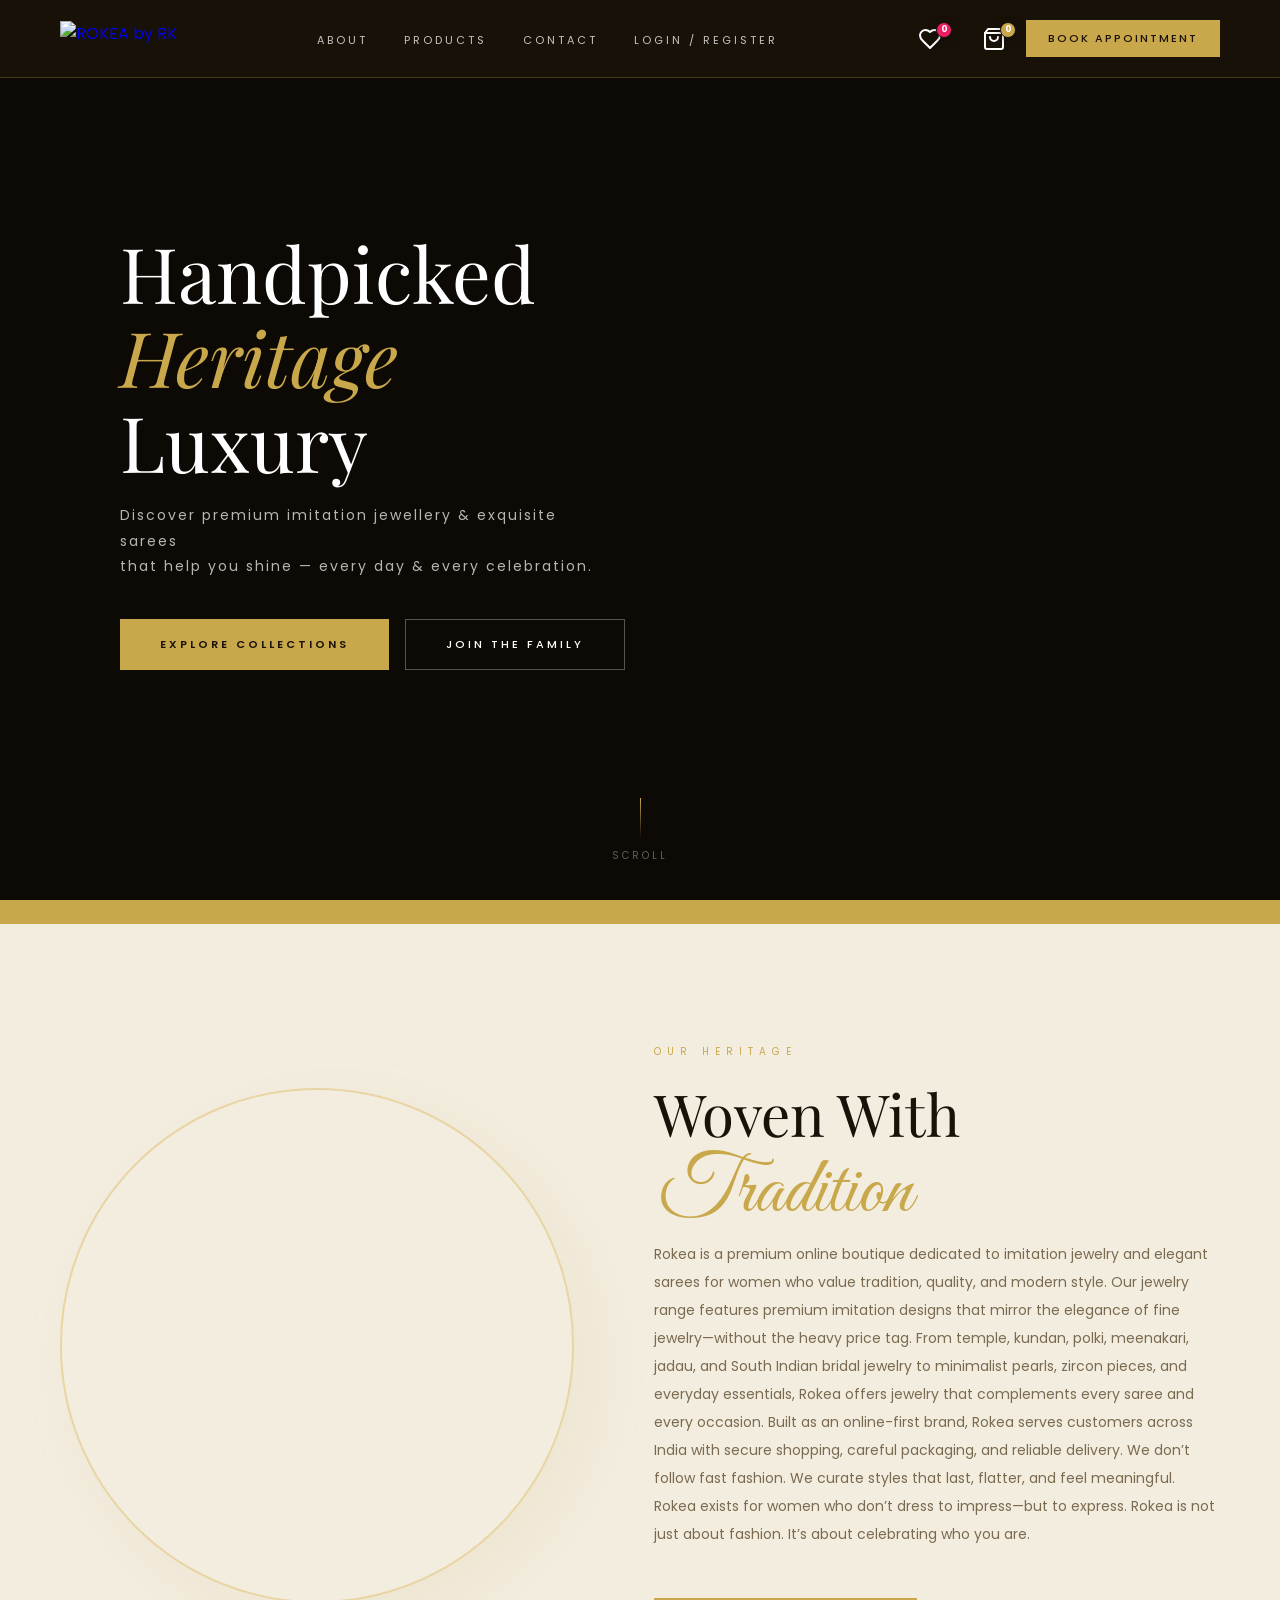
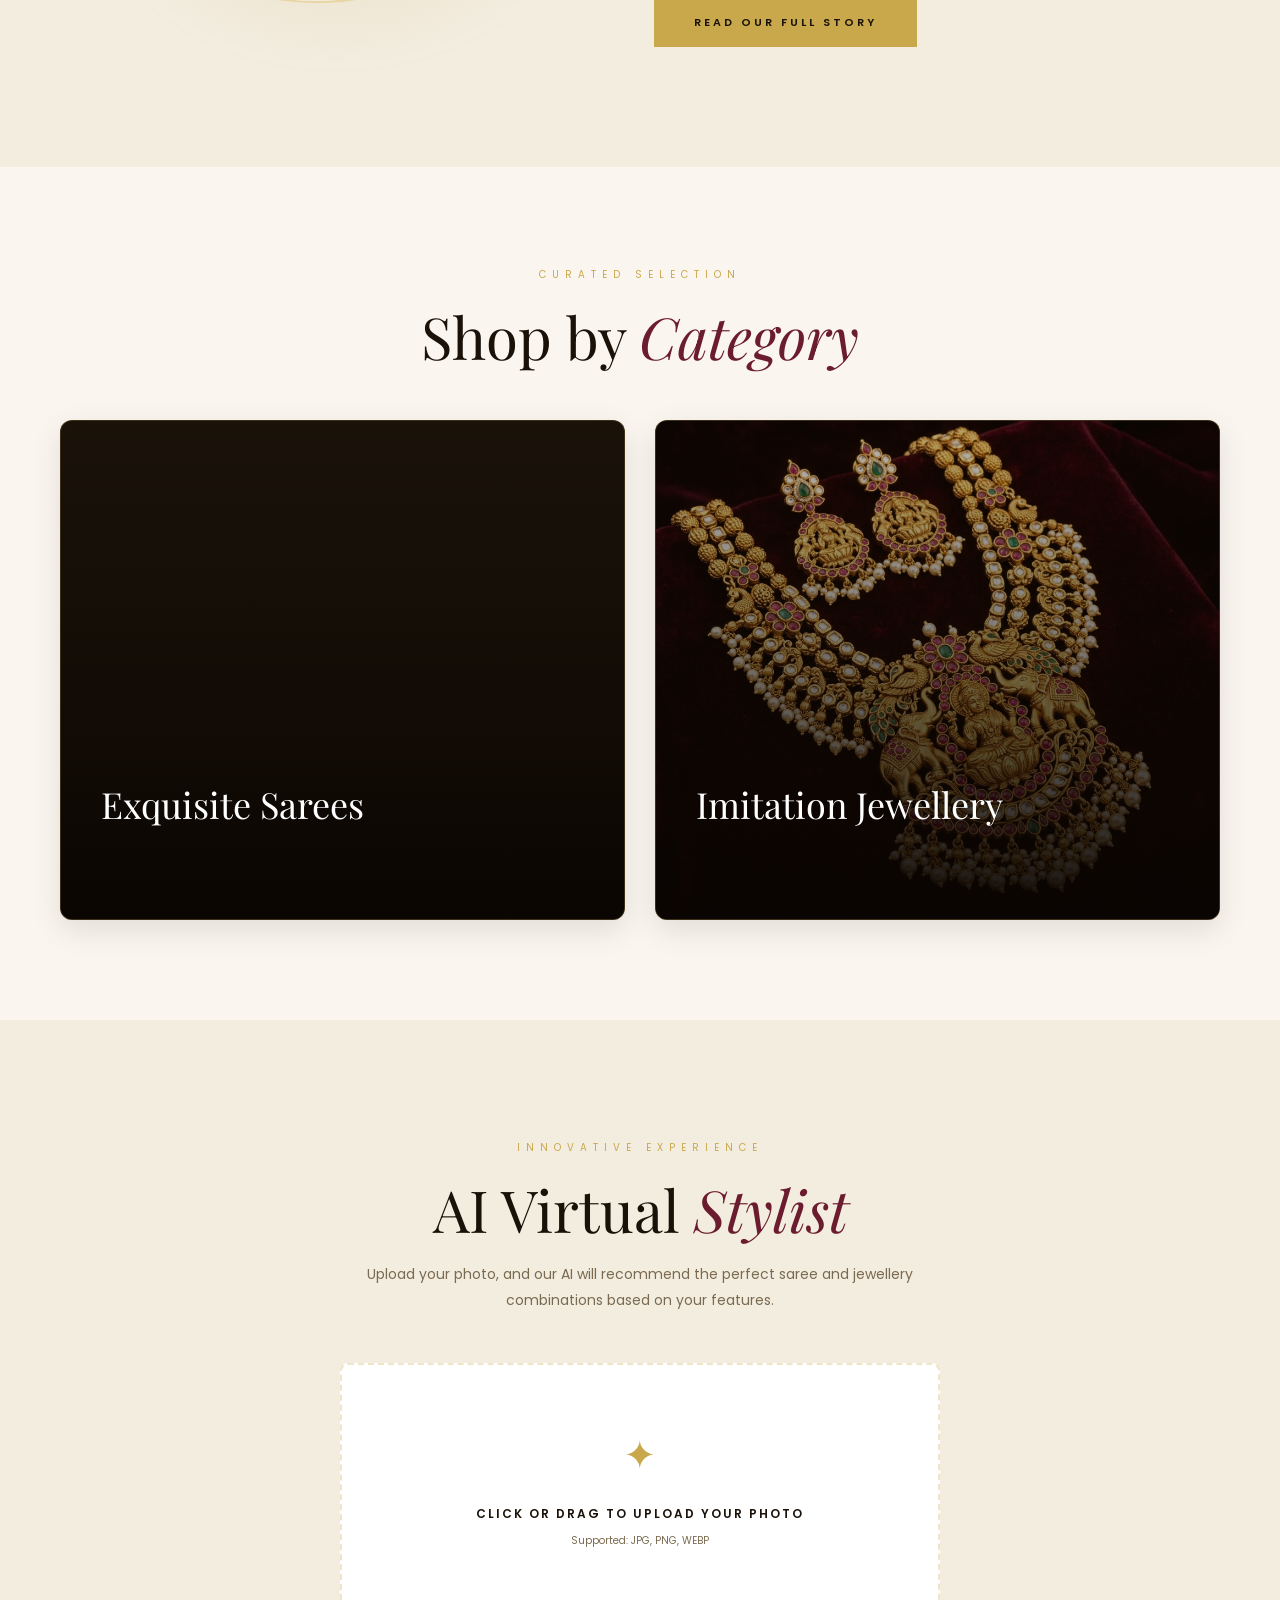
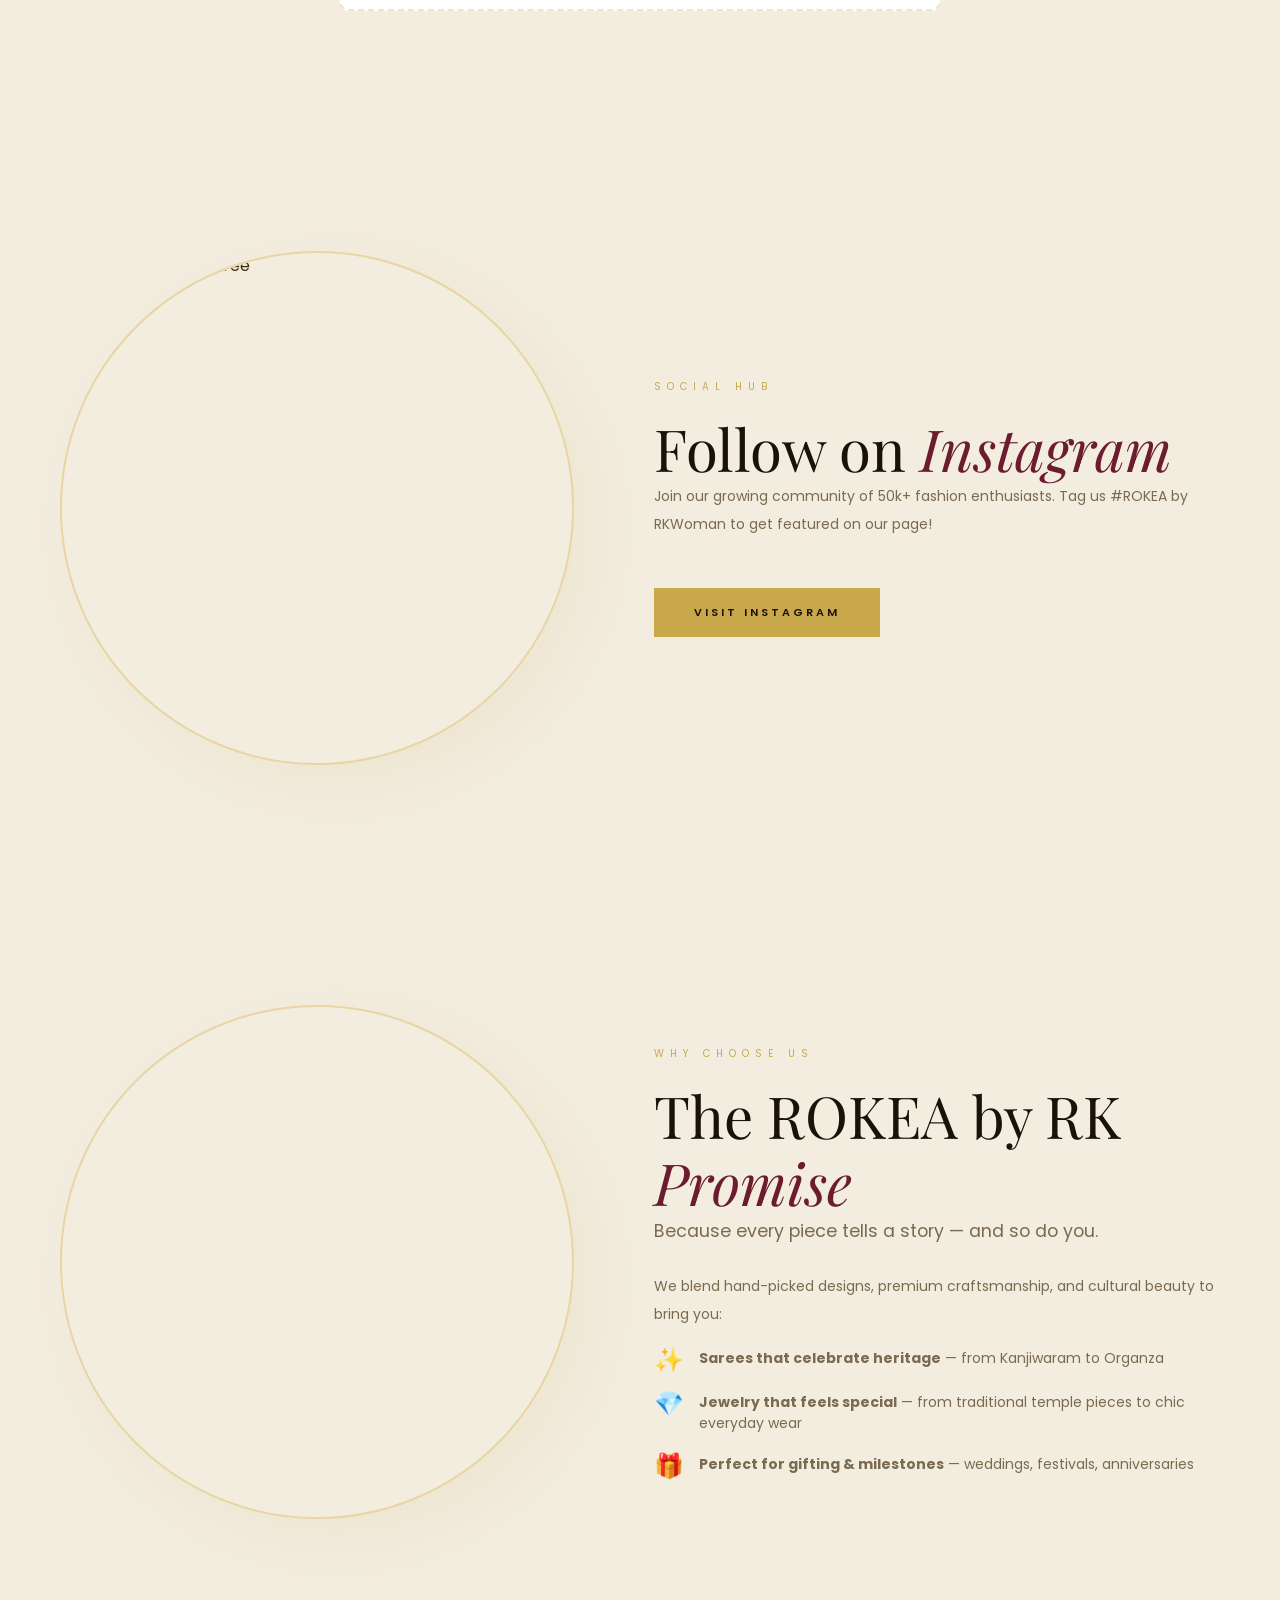
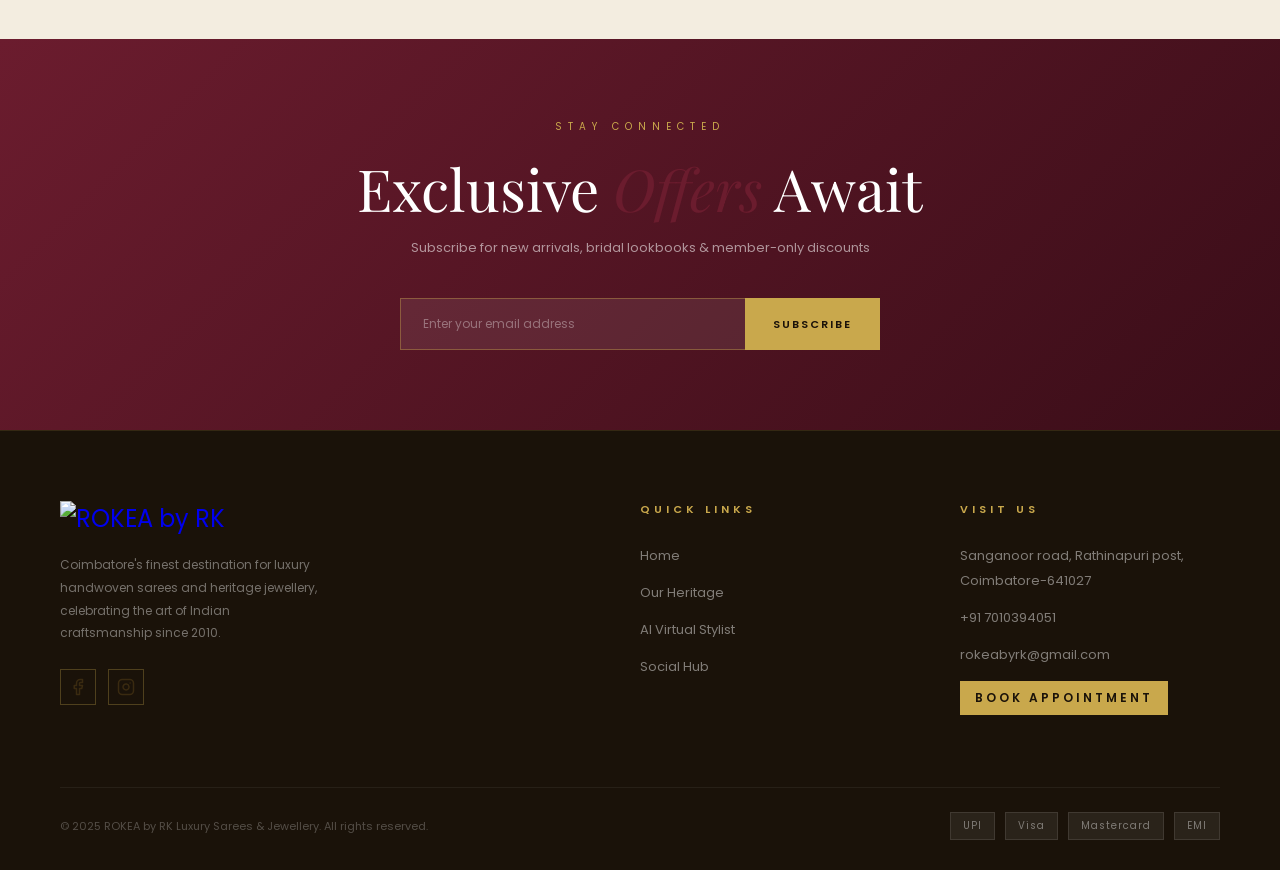
==== index.html @ 677e6755 "Add files via upload" ====
<!DOCTYPE html>
<html lang="en">

<head>
  <meta charset="UTF-8">
  <meta name="viewport" content="width=device-width, initial-scale=1.0">
  <title>ROKEA by RK — Luxury Sarees & Jewellery</title>
  <link
    href="https://fonts.googleapis.com/css2?family=Playfair+Display:ital,wght@0,400;0,500;0,600;0,700;1,400;1,500;1,600&family=Poppins:wght@300;400;500;600;700&family=Great+Vibes&display=swap"
    rel="stylesheet">
  <link rel="stylesheet" href="style.css">
  <link rel="stylesheet" href="mobile.css">
  <!-- Razorpay SDK -->
  <script src="https://checkout.razorpay.com/v1/checkout.js"></script>
  <!-- Firebase SDK -->
  <script src="https://www.gstatic.com/firebasejs/10.13.2/firebase-app-compat.js"></script>
  <script src="https://www.gstatic.com/firebasejs/10.13.2/firebase-firestore-compat.js"></script>
  <script src="https://www.gstatic.com/firebasejs/10.13.2/firebase-analytics-compat.js"></script>
</head>

<body>

  <!-- NAV -->
  <nav>
    <a href="#" class="nav-logo">
      <img
        src="https://static.wixstatic.com/media/9881b8_16e714ef67304ad7812d38944b0b0b16~mv2.png/v1/crop/x_0,y_92,w_5000,h_1065/fill/w_155,h_33,fp_0.50_0.50,q_85,usm_0.66_1.00_0.01,enc_avif,quality_auto/ROKEA%20horizontal%20logo%20(1).png"
        alt="ROKEA by RK" class="logo-img">
    </a>
    <div class="menu-toggle" onclick="toggleMobileMenu()">
      <span></span>
      <span></span>
      <span></span>
    </div>
    <ul class="nav-links">
      <li><a href="#about">About</a></li>
      <li><a href="#products">Products</a></li>
      <li><a href="#contact">Contact</a></li>
      <li id="userLinkCont"><a href="javascript:void(0)" onclick="openAuth()" id="navLogin">Login / Register</a></li>
    </ul>
    <div class="nav-actions" style="display: flex; gap: 20px; align-items: center;">
      <div class="wishlist-trigger" onclick="toggleWishlist()"
        style="position: relative; cursor: pointer; margin-right: 20px;">
        <svg class="nav-icon-svg" viewBox="0 0 24 24" fill="none" stroke="#fff" stroke-width="2" stroke-linecap="round"
          stroke-linejoin="round" style="width: 24px; height: 24px;">
          <path
            d="M19 14c1.49-1.46 3-3.21 3-5.5A5.5 5.5 0 0 0 16.5 3c-1.76 0-3 .5-4.5 2-1.5-1.5-2.74-2-4.5-2A5.5 5.5 0 0 0 2 8.5c0 2.3 1.5 4.05 3 5.5l7 7Z" />
        </svg>
        <span id="wish-count" class="cart-count"
          style="position: absolute; top: -5px; right: -10px; background: #e91e63; color: #fff; font-size: 10px; padding: 2px 6px; border-radius: 50%;">0</span>
      </div>
      <div class="cart-trigger" onclick="toggleCart()" style="position: relative; cursor: pointer;">
        <svg class="nav-icon-svg" viewBox="0 0 24 24" fill="none" stroke="#fff" stroke-width="2" stroke-linecap="round"
          stroke-linejoin="round" style="width: 24px; height: 24px;">
          <path d="M6 2 3 6v14a2 2 0 0 0 2 2h14a2 2 0 0 0 2-2V6l-3-4Z" />
          <path d="M3 6h18" />
          <path d="M16 10a4 4 0 0 1-8 0" />
        </svg>
        <span id="cart-count" class="cart-count"
          style="position: absolute; top: -5px; right: -10px; background: var(--gold); color: #fff; font-size: 10px; padding: 2px 6px; border-radius: 50%;">0</span>
      </div>
      <button class="nav-cta" onclick="openAuth()">Book Appointment</button>
    </div>
  </nav>

  <!-- HERO -->
  <section class="hero" id="home">
    <div class="hero-pattern"></div>
    <div class="hero-container">
      <div class="hero-content">
        <div class="hero-center">
          <h1 class="hero-title">
            Handpicked<br><em>Heritage</em><br>Luxury
          </h1>
          <p class="hero-subtitle">Discover premium imitation jewellery & exquisite sarees <br>that help you shine —
            every day & every celebration.</p>
          <div class="hero-btns">
            <button class="btn-primary" onclick="location.href='#products'">Explore Collections</button>
            <button class="btn-outline" onclick="openAuth()">Join the Family</button>
          </div>
        </div>
      </div>

    </div>
    <div class="hero-scroll">
      <div class="scroll-line"></div>
      <span>SCROLL</span>
    </div>
  </section>

  <!-- MARQUEE -->
  <div class="marquee-bar">
    <div class="marquee-track" id="marquee-track">
      <!-- Populated by JS -->
    </div>
  </div>

  <!-- ABOUT / HERITAGE SECTION -->
  <section class="about-section" id="about">
    <div class="about-container">
      <div class="about-visual">
        <img src="https://res.cloudinary.com/drkgkgiat/image/upload/v1777700737/IMG_1523.JPG_h5jbjg.jpg"
          alt="Our Heritage">
      </div>
      <div class="about-text">
        <span class="section-label">Our Heritage</span>
        <h2 class="section-title">Woven With <em
            style="font-family: 'Great Vibes', cursive; font-size: 1.4em; font-weight: normal; font-style: normal; color: var(--gold); padding: 0 5px;">Tradition</em>
        </h2>
        <p class="about-p">
          Rokea is a premium online boutique dedicated to imitation jewelry and elegant sarees for women who value
          tradition, quality, and modern style.
          Our jewelry range features premium imitation designs that mirror the elegance of fine jewelry—without the
          heavy price tag. From temple, kundan, polki, meenakari, jadau, and South Indian bridal jewelry to minimalist
          pearls, zircon pieces, and everyday essentials, Rokea offers jewelry that complements every saree and every
          occasion.
          Built as an online-first brand, Rokea serves customers across India with secure shopping, careful packaging,
          and reliable delivery. We don’t follow fast fashion. We curate styles that last, flatter, and feel meaningful.
          Rokea exists for women who don’t dress to impress—but to express.
          Rokea is not just about fashion.
          It’s about celebrating who you are.
        </p>

        <button class="btn-primary" style="margin-top: 30px;" onclick="openFullStory()">Read Our Full Story</button>
      </div>
    </div>
  </section>

  <!-- MAIN PRODUCTS SECTION -->
  <section class="products-section" id="products">
    <div class="featured-inner">
      <!-- Category Selection View -->
      <div id="category-selection-wrapper">
        <div class="featured-top" style="flex-direction: column; align-items: center; text-align: center; margin-bottom: 50px;">
          <span class="section-label">Curated Selection</span>
          <h2 class="section-title">Shop by <em>Category</em></h2>
        </div>
        <div id="category-selection" class="category-selection-grid">
        <div class="category-card" onclick="selectCategory('sarees')">
          <div class="category-card-bg"
            style="background-image: url('https://res.cloudinary.com/drkgkgiat/image/upload/v1777447204/rk_saree_banner_copy.jpg_d6mphh.jpg')">
          </div>
          <div class="category-card-content">
            <span class="cat-label">Timeless Heritage</span>
            <h3 class="cat-name">Exquisite Sarees</h3>
            <div class="cat-btn">Discover Collection <span>→</span></div>
          </div>
        </div>
        <div class="category-card" onclick="selectCategory('imitation')">
          <div class="category-card-bg" style="background-image: url('temple_jewellery_set.png')"></div>
          <div class="category-card-content">
            <span class="cat-label">Royal Brilliance</span>
            <h3 class="cat-name">Imitation Jewellery</h3>
            <div class="cat-btn">Discover Collection <span>→</span></div>
          </div>
        </div>
      </div>
      </div>

    </div>
  </section>


  <!-- AI VIRTUAL STYLIST SECTION -->
  <section class="ai-stylist" id="stylist">
    <div class="stylist-container">
      <div class="stylist-header">
        <span class="section-label">Innovative Experience</span>
        <h2 class="section-title">AI Virtual <em>Stylist</em></h2>
        <p class="stylist-sub">Upload your photo, and our AI will recommend the perfect saree and jewellery combinations
          based on your features.</p>
      </div>

      <div class="stylist-interface">
        <div class="upload-zone" id="uploadZone" onclick="document.getElementById('userImageInput').click()">
          <input type="file" id="userImageInput" style="display:none" accept="image/*"
            onchange="handleUserImage(event)">
          <div class="upload-inner">
            <div class="upload-icon">✦</div>
            <p>Click or Drag to Upload Your Photo</p>
            <span>Supported: JPG, PNG, WEBP</span>
          </div>
        </div>

        <div id="userPreviewCont"
          style="display:none; margin-bottom: 30px; position: relative; width: fit-content; margin-left: auto; margin-right: auto;">
          <img id="userPhotoPreview"
            style="width:120px; height:120px; border-radius:50%; object-fit:cover; border:3px solid var(--gold); box-shadow: 0 10px 30px rgba(201,168,76,0.3);">
          <div class="preview-close" onclick="resetStylist()"
            style="position: absolute; top: 0; right: 0; background: #e91e63; color: #fff; width: 24px; height: 24px; border-radius: 50%; display: flex; align-items: center; justify-content: center; cursor: pointer; font-size: 14px; box-shadow: 0 4px 10px rgba(233,30,99,0.3); border: 2px solid #fff;">
            &times;</div>
        </div>

        <div class="ai-analysis" id="aiAnalysis" style="display:none">
          <div class="ai-loader"></div>
          <p>Analyzing your features and matching with our heritage collection...</p>
        </div>

        <div class="ai-results" id="aiResults" style="display:none">
          <h3 class="results-title">AI Recommendations: Handpicked for You</h3>
          <div class="results-grid" id="stylistRecommendations">
            <!-- Populated by JS -->
          </div>
          <button class="btn-outline" style="margin-top: 30px;" onclick="resetStylist()">Try Different Look</button>
        </div>
      </div>
    </div>
  </section>

  <!-- FOLLOW ON INSTAGRAM SECTION -->
  <section class="about-section ig-hub" id="instagram-hub">
    <div class="about-container">
      <div class="about-visual">
        <img
          src="https://res.cloudinary.com/drkgkgiat/image/upload/v1778217468/ChatGPT_Image_May_8_2026_10_46_30_AM_l8fdpe.png"
          alt="ROKEA by RK IG Saree">
        <div class="about-badge ig-badge">
          <svg style="width: 24px; height: 24px; fill: white;" viewBox="0 0 24 24">
            <path
              d="M12 2.163c3.204 0 3.584.012 4.85.07 3.252.148 4.771 1.691 4.919 4.919.058 1.265.069 1.645.069 4.849 0 3.205-.012 3.584-.069 4.849-.149 3.225-1.664 4.771-4.919 4.919-1.266.058-1.644.07-4.85.07-3.204 0-3.584-.012-4.849-.07-3.26-.149-4.771-1.699-4.919-4.92-.058-1.265-.07-1.644-.07-4.849 0-3.204.013-3.583.07-4.849.149-3.227 1.664-4.771 4.919-4.919 1.266-.057 1.645-.069 4.849-.069zm0-2.163c-3.259 0-3.667.014-4.947.072-4.358.2-6.78 2.618-6.98 6.98-.059 1.281-.073 1.689-.073 4.948 0 3.259.014 3.668.072 4.948.2 4.358 2.618 6.78 6.98 6.98 1.281.058 1.689.072 4.948.072 3.259 0 3.668-.014 4.948-.072 4.354-.2 6.782-2.618 6.979-6.98.059-1.28.073-1.689.073-4.948 0-3.259-.014-3.667-.072-4.947-.196-4.354-2.617-6.78-6.979-6.98-1.281-.059-1.69-.073-4.949-.073zm0 5.838c-3.403 0-6.162 2.759-6.162 6.162s2.759 6.163 6.162 6.163 6.162-2.759 6.162-6.163c0-3.403-2.759-6.162-6.162-6.162zm0 10.162c-2.209 0-4-1.79-4-4 0-2.209 1.791-4 4-4s4 1.791 4 4c0 2.21-1.791 4-4 4zm6.406-11.845c-.796 0-1.441.645-1.441 1.44s.645 1.44 1.441 1.44c.795 0 1.439-.645 1.439-1.44s-.644-1.44-1.439-1.44z" />
          </svg>
        </div>
      </div>
      <div class="about-text">
        <span class="section-label">Social Hub</span>
        <h2 class="section-title">Follow on <em>Instagram</em></h2>
        <p class="about-p">
          Join our growing community of 50k+ fashion enthusiasts. Tag us #ROKEA by RKWoman to get featured on our page!
        </p>
        <button class="btn-primary" style="margin-top: 30px;"
          onclick="window.open('https://www.instagram.com/rokeabyrk/', '_blank')">Visit Instagram</button>
      </div>
    </div>
  </section>


  <!-- WHY CHOOSE US -->
  <section class="about-section" id="why-choose-us" style="background-color: var(--ivory);">
    <div class="about-container">
      <div class="about-visual">
        <img
          src="https://res.cloudinary.com/drkgkgiat/image/upload/v1778222428/ChatGPT_Image_May_8_2026_12_10_10_PM_f6kt2t.png"
          alt="Why Choose Us" style="border-radius: 8px;">
      </div>
      <div class="about-text">
        <span class="section-label">Why Choose Us</span>
        <h2 class="section-title">The ROKEA by RK <em>Promise</em></h2>
        <p class="about-p" style="font-size: 1.1rem; line-height: 1.8; margin-bottom: 25px;">
          Because every piece tells a story — and so do you.
        </p>
        <p class="about-p" style="margin-bottom: 20px;">
          We blend hand-picked designs, premium craftsmanship, and cultural beauty to bring you:
        </p>

        <div style="display: flex; flex-direction: column; gap: 20px; margin-top: 10px;">
          <div style="display: flex; gap: 15px; align-items: flex-start;">
            <div style="font-size: 24px; line-height: 1;">✨</div>
            <p class="about-p" style="margin: 0; line-height: 1.5;"><strong>Sarees that celebrate heritage</strong> —
              from Kanjiwaram to Organza</p>
          </div>
          <div style="display: flex; gap: 15px; align-items: flex-start;">
            <div style="font-size: 24px; line-height: 1;">💎</div>
            <p class="about-p" style="margin: 0; line-height: 1.5;"><strong>Jewelry that feels special</strong> — from
              traditional temple pieces to chic everyday wear</p>
          </div>
          <div style="display: flex; gap: 15px; align-items: flex-start;">
            <div style="font-size: 24px; line-height: 1;">🎁</div>
            <p class="about-p" style="margin: 0; line-height: 1.5;"><strong>Perfect for gifting & milestones</strong> —
              weddings, festivals, anniversaries</p>
          </div>
        </div>
      </div>
    </div>
  </section>

  <!-- NEWSLETTER -->
  <section class="newsletter">
    <span class="section-label">Stay Connected</span>
    <h2 class="section-title" style="color:#fff">Exclusive <em>Offers</em> Await</h2>
    <p class="newsletter-sub">Subscribe for new arrivals, bridal lookbooks & member-only discounts</p>
    <div class="nl-form">
      <input class="nl-input" type="email" placeholder="Enter your email address">
      <button class="nl-btn">Subscribe</button>
    </div>
  </section>

  <!-- FOOTER -->
  <footer id="contact">
    <div class="footer-grid">
      <div class="footer-brand">
        <a href="#" class="nav-logo">
          <img
            src="https://static.wixstatic.com/media/9881b8_16e714ef67304ad7812d38944b0b0b16~mv2.png/v1/crop/x_0,y_92,w_5000,h_1065/fill/w_155,h_33,fp_0.50_0.50,q_85,usm_0.66_1.00_0.01,enc_avif,quality_auto/ROKEA%20horizontal%20logo%20(1).png"
            alt="ROKEA by RK" class="logo-img">
        </a>
        <p class="footer-tagline">Coimbatore's finest destination for luxury handwoven sarees and heritage jewellery,
          celebrating the art of Indian craftsmanship since 2010.</p>
        <div class="footer-social">
          <div class="social-btn" title="Facebook"
            onclick="window.open('https://www.facebook.com/rokeabyrk/', '_blank')">
            <svg viewBox="0 0 24 24" fill="none" stroke="currentColor" stroke-width="2" stroke-linecap="round"
              stroke-linejoin="round" style="width: 18px; height: 18px;">
              <path d="M18 2h-3a5 5 0 0 0-5 5v3H7v4h3v8h4v-8h3l1-4h-4V7a1 1 0 0 1 1-1h3z" />
            </svg>
          </div>
          <div class="social-btn" title="Instagram"
            onclick="window.open('https://www.instagram.com/rokeabyrk/', '_blank')">
            <svg viewBox="0 0 24 24" fill="none" stroke="currentColor" stroke-width="2" stroke-linecap="round"
              stroke-linejoin="round" style="width: 18px; height: 18px;">
              <rect width="20" height="20" x="2" y="2" rx="5" ry="5" />
              <path d="M16 11.37A4 4 0 1 1 12.63 8 4 4 0 0 1 16 11.37z" />
              <line x1="17.5" x2="17.51" y1="6.5" y2="6.5" />
            </svg>
          </div>
        </div>
      </div>

      <div>
        <div class="footer-col-title">Quick Links</div>
        <ul class="footer-links">
          <li><a href="#home">Home</a></li>
          <li><a href="#about">Our Heritage</a></li>
          <li><a href="#stylist">AI Virtual Stylist</a></li>
          <li><a href="#instagram-hub">Social Hub</a></li>
        </ul>
      </div>
      <div>
        <div class="footer-col-title">Visit Us</div>
        <ul class="footer-links">
          <li><a href="https://maps.google.com/?q=Sanganoor+road,+Rathinapuri+post,+Coimbatore-641027"
              target="_blank">Sanganoor road, Rathinapuri post, Coimbatore-641027</a></li>
          <li><a href="tel:+917010394051">+91 7010394051</a></li>
          <li><a href="mailto:rokeabyrk@gmail.com">rokeabyrk@gmail.com</a></li>
          <li style="margin-top: 15px;"><button class="btn-primary" style="padding: 8px 15px; font-size: 12px;"
              onclick="openAuth()">Book Appointment</button></li>
        </ul>
      </div>
    </div>
    <div class="footer-bottom">
      <span class="footer-copy">© 2025 ROKEA by RK Luxury Sarees & Jewellery. All rights reserved.</span>
      <div class="footer-pay">
        <span class="pay-badge">UPI</span>
        <span class="pay-badge">Visa</span>
        <span class="pay-badge">Mastercard</span>
        <span class="pay-badge">EMI</span>
      </div>
    </div>
  </footer>

  <!-- AUTH MODAL (LOGIN/REGISTER) -->
  <div class="modal" id="authModal">
    <div class="modal-content" style="max-width: 400px;">
      <span class="modal-close" onclick="closeAuth()">&times;</span>

      <!-- Login Form -->
      <div id="loginView">
        <span class="section-label">Welcome Back</span>
        <h3 style="margin-bottom: 20px; font-family: 'Playfair Display', serif; font-size: 28px;">Sign In</h3>
        <div class="form-group"><label>Email</label><input type="email" id="loginEmail" placeholder="your@email.com">
        </div>
        <div class="form-group"><label>Password</label><input type="password" id="loginPass" placeholder="******"></div>
        <button class="btn-primary" style="width:100%" onclick="handleAuth()">Login</button>
        <p style="margin-top:20px; font-size:12px; color:var(--muted)">Don't have an account? <a
            href="javascript:void(0)" onclick="toggleAuth(false)" style="color:var(--gold)">Register</a></p>
        <p style="margin-top:10px; font-size:10px; color:var(--muted); text-align:center;">Admin? Use your secret
          password above.</p>
      </div>

      <!-- Register Form -->
      <div id="registerView" style="display:none">
        <span class="section-label">Join ROKEA by RK</span>
        <h3 style="margin-bottom: 20px; font-family: 'Playfair Display', serif; font-size: 28px;">New Account</h3>
        <div class="form-group"><label>Full Name</label><input type="text" id="regName" placeholder="John Doe"></div>
        <div class="form-group"><label>Email</label><input type="email" id="regEmail" placeholder="your@email.com">
        </div>
        <div class="form-group"><label>Phone</label><input type="tel" id="regPhone" placeholder="9876543210"></div>
        <div class="form-group"><label>Password</label><input type="password" id="regPass" placeholder="******"></div>
        <button class="btn-primary" style="width:100%" onclick="handleRegister()">Sign Up</button>
        <p style="margin-top:20px; font-size:12px; color:var(--muted)">Already have an account? <a
            href="javascript:void(0)" onclick="toggleAuth(true)" style="color:var(--gold)">Login</a></p>
      </div>
    </div>
  </div>

  <!-- WISHLIST MODAL -->
  <div id="wishlistModal" class="modal">
    <div class="modal-content side-drawer" style="background: var(--ivory);">
      <span class="modal-close" onclick="toggleWishlist()">&times;</span>
      <h2 class="section-title">Your <em>Wishlist</em></h2>
      <div id="wishlist-items" class="cart-items-list" style="margin-top: 30px;">
        <!-- Dynamically filled -->
      </div>
      <div class="cart-footer" style="margin-top: 30px; border-top: 1px solid rgba(0,0,0,0.1); padding-top: 20px;">
        <button class="btn-primary w-full" style="width: 100%;" onclick="moveAllToCart()">Move All to Cart</button>
      </div>
    </div>
  </div>

  <!-- SHOPPING CART MODAL -->
  <div id="cartModal" class="modal">
    <div class="modal-content side-drawer">
      <span class="modal-close" onclick="toggleCart()">&times;</span>
      <h2 class="section-title">Your <em>Cart</em></h2>
      <div id="cart-items" class="cart-items-list" style="margin-top: 30px;">
        <!-- Dynamically filled -->
      </div>
      <div class="cart-footer" style="margin-top: 30px; border-top: 1px solid rgba(0,0,0,0.1); padding-top: 20px;">
        <div style="display: flex; justify-content: space-between; margin-bottom: 20px;">
          <span style="font-weight: 600;">Total Amount:</span>
          <span id="cart-total" style="color: var(--gold); font-weight: 700; font-size: 1.2rem;">₹0</span>
        </div>
        <button class="btn-primary w-full" style="width: 100%;" onclick="openCheckout()">Proceed to Checkout</button>
      </div>
    </div>
  </div>

  <!-- CHECKOUT MODAL -->
  <div id="checkoutModal" class="modal">
    <div class="modal-content">
      <span class="modal-close" onclick="closeCheckout()">&times;</span>
      <h2 class="section-title">Delivery <em>Details</em></h2>
      <form id="checkoutForm" onsubmit="handleOrder(event)" style="margin-top: 30px;">
        <div class="form-group">
          <label>Full Name</label>
          <input type="text" id="orderName" required placeholder="Ex: Ananya Sharma">
        </div>
        <div class="form-group">
          <label>PhoneNumber</label>
          <input type="tel" id="orderPhone" required placeholder="Ex: 9876543210">
        </div>
        <div class="form-group">
          <label>Full Address</label>
          <textarea id="orderAddress" required
            style="width: 100%; padding: 12px; border: 1px solid rgba(201,168,76,0.3); height: 100px; font-family: inherit; outline: none;"></textarea>
        </div>
        <button type="submit" class="btn-primary" style="width: 100%;">Confirm & Pay with Razorpay</button>
      </form>
    </div>
  </div>

  <!-- FULL SCREEN ADMIN DASHBOARD -->
  <div class="modal" id="adminModal" style="background:var(--cream)">
    <div class="admin-dashboard-layout">
      <!-- Sidebar -->
      <div class="admin-sidebar">
        <div class="admin-sidebar-top">
          <div class="nav-logo">
            <img
              src="https://static.wixstatic.com/media/9881b8_16e714ef67304ad7812d38944b0b0b16~mv2.png/v1/fill/w_44,h_44,al_c,q_85,usm_0.66_1.00_0.01,enc_avif,quality_auto/RK-LOGO-final.png"
              alt="Logo" style="height: 35px; width: auto;">
            <span class="admin-label"
              style="font-family: 'Playfair Display', serif; font-size: 18px; color: #fff;">ROKEA ADMIN</span>
          </div>
          <!-- Hamburger Toggle for Admin -->
          <div class="admin-menu-toggle" onclick="toggleAdminMenu()">
            <span></span>
            <span></span>
            <span></span>
          </div>
        </div>

        <div class="admin-nav-links">
          <div class="admin-nav-item active" id="tabProducts" onclick="switchAdminTab('products')">Products</div>
          <div class="admin-nav-item" id="tabCustomers" onclick="switchAdminTab('customers')">Customers</div>
          <div class="admin-nav-item" id="tabLeads" onclick="switchAdminTab('leads')">Consultation Leads</div>
          <div class="admin-nav-item" id="tabOrders" onclick="switchAdminTab('orders')">Orders & Payments</div>
          <div class="admin-nav-item logout-btn" onclick="logoutUser()" style="color: #ff4d4d;">Logout</div>
          <div class="admin-nav-item"
            onclick="document.getElementById('adminModal').style.display='none'; document.body.classList.remove('modal-open')"
            style="margin-top: 10px; border-top: 1px solid rgba(255,255,255,0.1); background: rgba(255,255,255,0.05);">
            Exit Dashboard</div>
        </div>
      </div>

      <!-- Main Content -->
      <div class="admin-main">
        <div style="display:flex; justify-content: space-between; align-items:center; margin-bottom: 40px;">
          <h1 id="adminTabTitle" style="font-family: 'Playfair Display', serif; font-weight: 300; font-size: 32px;">
            Product Management</h1>
          <button class="btn-primary" id="addBtnTop"
            onclick="document.getElementById('productForm').scrollIntoView()">Add New Product</button>
        </div>

        <!-- Products View -->
        <div id="viewProducts">
          <form id="productForm"
            style="display:grid; grid-template-columns: repeat(2, 1fr); gap: 20px; background:var(--ivory); padding: 30px; border-radius: 8px;">
            <input type="hidden" id="editIndex" value="-1">
            <div class="form-group"><label>Product Name</label><input type="text" id="prodName" required></div>
            <div class="form-group"><label>Category</label>
              <select id="prodCategory" required>
                <option value="sarees">Sarees</option>
                <option value="imitation">Imitation Jewellery</option>
              </select>
            </div>
            <div class="form-group"><label>Price (₹)</label><input type="number" id="prodPrice" required></div>
            <div class="form-group"><label>Main Image URL</label><input type="text" id="prodImg" required></div>
            <div class="form-group"><label>Hover Image URL</label><input type="text" id="prodImgHover" required></div>
            <div class="form-group" style="grid-column: span 2;">
              <label>Additional Image URLs (Comma Separated)</label>
              <input type="text" id="prodExtraImgs" placeholder="https://link1.png, https://link2.png">
            </div>
            <div class="form-group"><label>Stock</label>
              <select id="prodStock" required>
                <option value="In Stock">In Stock</option>
                <option value="Out of Stock">Out of Stock</option>
              </select>
            </div>
            <div class="form-group" style="grid-column: span 2;"><label>Description</label>
              <textarea id="prodDesc"
                style="width: 100%; padding: 12px; border: 1px solid rgba(201,168,76,0.3); height: 100px; font-family: inherit; outline: none;"
                placeholder="Enter product story and details..."></textarea>
            </div>
            <div class="form-group" style="grid-column: span 2;"><label>Product Care Instructions</label>
              <textarea id="prodCare"
                style="width: 100%; padding: 12px; border: 1px solid rgba(201,168,76,0.3); height: 100px; font-family: inherit; outline: none;"
                placeholder="How to care for this product? (e.g. Dry clean only, avoid water...)"></textarea>
            </div>
            <button type="submit" class="btn-primary" id="submitBtn" style="grid-column: span 2;">Save Product</button>
          </form>
          <div class="admin-list" id="adminProductList"></div>
        </div>

        <!-- Customers View -->
        <div id="viewCustomers" style="display:none">
          <div class="customer-table-container">
            <table id="customerTable">
              <thead>
                <tr>
                  <th>Name</th>
                  <th>Email</th>
                  <th>Phone</th>
                  <th>Joined Date</th>
                </tr>
              </thead>
              <tbody id="adminCustomerList"></tbody>
            </table>
          </div>
        </div>

        <!-- Leads View -->
        <div id="viewLeads" style="display:none">
          <div class="customer-table-container">
            <table id="leadTable">
              <thead>
                <tr>
                  <th>Name</th>
                  <th>Phone</th>
                  <th>Interest</th>
                  <th>Date</th>
                  <th>Action</th>
                </tr>
              </thead>
              <tbody id="adminLeadList"></tbody>
            </table>
          </div>
        </div>

        <!-- Orders View -->
        <div id="viewOrders" style="display:none">
          <div class="customer-table-container">
            <table id="orderTable">
              <thead>
                <tr>
                  <th>Order ID</th>
                  <th>Customer</th>
                  <th>Contact</th>
                  <th>Total Amount</th>
                  <th>Payment ID</th>
                  <th>Date</th>
                  <th>Items</th>
                </tr>
              </thead>
              <tbody id="adminOrderList"></tbody>
            </table>
          </div>
        </div>
      </div>
    </div>
  </div>

  <!-- FULL STORY MODAL -->
  <div class="modal" id="storyModal">
    <div class="modal-content" style="max-width: 800px; line-height: 2.2;">
      <span class="modal-close" onclick="closeFullStory()">&times;</span>
      <span class="section-label">Since 2010</span>
      <h2 class="section-title">The ROKEA <em>Chronicles</em></h2>
      <div style="margin-top: 40px; color: var(--text); font-size: 15px;">
        <p style="margin-bottom: 25px;">
          It was a quiet morning in the weavers' colonies of Coimbatore in 2010 when ROKEA was born. We saw more than
          just silk; we saw the history of families, the rhythm of looms that had been singing the same song for
          centuries. Our founder, driven by a passion for India's textile heritage, set out to create a bridge between
          these timeless artisans and the world's most discerning women.
        </p>
        <p style="margin-bottom: 25px;">
          Every ROKEA saree starts months before it reaches our boutique. It begins with the careful selection of
          mulberry silk and the pure gold zari of Kanchipuram. We work directly with master weavers, ensuring that the
          'Handloom Mark' is not just a certification, but a promise of authenticity.
        </p>
        <img src="emerald_green_saree.png"
          style="width: 100%; height: 300px; object-fit: cover; margin-bottom: 25px; border-radius: 4px;">
        <p style="margin-bottom: 25px;">
          Our jewellery collection follows the same philosophy of "Heritage Uncompromised." From the temple treasures of
          the South to the royal Kundan of the North, our pieces are hallmarks of pure 22kt gold and certified
          gemstones. We aren't just selling ornaments; we are offering heirloom pieces that mothers will pass down to
          daughters for generations.
        </p>
        <p style="margin-bottom: 25px;">
          Today, with our flagship stores in <strong>RS Puram, Anna Nagar, and Madurai Central</strong>, ROKEA
          continues to redefine luxury as "Modern Tradition." We invite you to step into our boutiques, not just to
          shop, but to experience the soul of Indian craftsmanship.
        </p>
        <div style="text-align: center; color: var(--gold); margin-top: 40px; font-style: italic;">
          "Draped in Timeless Splendour"
        </div>
      </div>
    </div>
  </div>

  <!-- AUTOMATIC LEAD CAPTURE POPUP -->
  <div class="modal" id="leadModal">
    <div class="modal-content lead-popup-content">
      <span class="modal-close" onclick="closeLeadModal()">&times;</span>
      <div class="lead-split">
        <div class="lead-image" style="background-image: url('luxury_red_saree.png')"></div>
        <div class="lead-form-container">
          <span class="section-label">Exclusive Access</span>
          <h2 class="section-title" style="font-size: 32px; margin-bottom: 10px;">Book a <em>Style</em> Session</h2>
          <p style="font-size: 13px; color: var(--muted); margin-bottom: 25px; line-height: 1.6;">
            Receive a complimentary styling consultation with our master designers.
            Limited slots available this week.
          </p>
          <form id="leadForm" onsubmit="handleLead(event)">
            <div class="form-group">
              <label>Full Name</label>
              <input type="text" id="leadName" required placeholder="Ex: Ananya Sharma">
            </div>
            <div class="form-group">
              <label>Phone / WhatsApp</label>
              <input type="tel" id="leadPhone" required placeholder="Ex: +91 98765 43210">
            </div>
            <div class="form-group">
              <label>Interested In</label>
              <select id="leadInterest">
                <option value="Bridal Saree">Bridal Saree Consultation</option>
                <option value="Temple Jewellery">Heritage Jewellery</option>
                <option value="Custom Design">Custom Designer Blouse</option>
              </select>
            </div>
            <button type="submit" class="btn-primary" style="width: 100%; margin-top: 10px;">Request
              Consultation</button>
          </form>
          <p style="font-size: 10px; color: #aaa; margin-top: 15px; text-align: center;">
            ✦ We respect your privacy. No spam, ever.
          </p>
        </div>
      </div>
    </div>
  </div>

  <!-- MOBILE MENU -->
  <div id="mobileMenu" class="mobile-menu">
    <div class="mobile-menu-header">
      <a href="#" class="nav-logo">
        <img
          src="https://static.wixstatic.com/media/9881b8_16e714ef67304ad7812d38944b0b0b16~mv2.png/v1/crop/x_0,y_92,w_5000,h_1065/fill/w_155,h_33,fp_0.50_0.50,q_85,usm_0.66_1.00_0.01,enc_avif,quality_auto/ROKEA%20horizontal%20logo%20(1).png"
          alt="ROKEA by RK" class="logo-img">
      </a>
      <span class="menu-close" onclick="toggleMobileMenu()">&times;</span>
    </div>
    <ul class="mobile-nav-links">
      <li><a href="#about" onclick="toggleMobileMenu()">About</a></li>
      <li><a href="#products" onclick="toggleMobileMenu()">Products</a></li>
      <li><a href="#contact" onclick="toggleMobileMenu()">Contact</a></li>
      <li><a href="javascript:void(0)" onclick="toggleMobileMenu(); openAuth()">Login / Register</a></li>
    </ul>
    <div class="mobile-menu-footer">
      <button class="btn-primary" style="width: 100%;" onclick="toggleMobileMenu(); openAuth()">Book
        Appointment</button>
    </div>
  </div>


  <script src="script.js"></script>
</body>

</html>
---- style.css ----
*,
*::before,
*::after {
  margin: 0;
  padding: 0;
  box-sizing: border-box;
}

:root {
  --gold: #C9A84C;
  --gold-light: #E8D5A3;
  --gold-dark: #8B6914;
  --cream: #FAF6EF;
  --ivory: #F3EDE0;
  --dark: #1A1209;
  --deep: #2C1E0A;
  --maroon: #6B1C2E;
  --text: #3A2A10;
  --muted: #7A6A50;
  --text: #3A2A10;
  --muted: #7A6A50;
}

@keyframes rotateBorder {
  0% {
    transform: rotate(0deg);
  }

  100% {
    transform: rotate(360deg);
  }
}

html {
  scroll-behavior: smooth;
  overflow-x: hidden;
}

body {
  font-family: 'Poppins', sans-serif;
  background: var(--cream);
  color: var(--text);
  overflow-x: hidden;
}

/* ── NAV ── */
nav {
  position: fixed;
  top: 0;
  left: 0;
  right: 0;
  z-index: 100;
  display: flex;
  align-items: center;
  justify-content: space-between;
  padding: 20px 60px;
  background: rgba(26, 18, 9, 0.95);
  backdrop-filter: blur(10px);
  border-bottom: 1px solid rgba(201, 168, 76, 0.25);
  min-height: 70px;
}

.nav-actions {
  display: flex;
  align-items: center;
  gap: 20px;
}

.nav-icon-svg {
  width: 24px;
  height: 24px;
  display: block;
  flex-shrink: 0;
}

.wishlist-trigger, .cart-trigger {
  position: relative;
  cursor: pointer;
  display: flex;
  align-items: center;
}

.nav-logo {
  display: flex;
  align-items: center;
  text-decoration: none;
}

.logo-img {
  height: 35px;
  width: auto;
  display: block;
}


.nav-logo span {
  font-style: italic;
  color: #fff;
}

.nav-links {
  display: flex;
  gap: 36px;
  list-style: none;
}

.nav-links a {
  font-size: 11px;
  letter-spacing: 3px;
  text-transform: uppercase;
  color: rgba(255, 255, 255, 0.75);
  text-decoration: none;
  transition: color 0.3s;
}

.nav-links a:hover {
  color: var(--gold);
}

.nav-cta {
  font-size: 11px;
  letter-spacing: 2px;
  text-transform: uppercase;
  color: var(--dark);
  background: var(--gold);
  padding: 10px 22px;
  border: none;
  cursor: pointer;
  font-family: 'Poppins', sans-serif;
  font-weight: 500;
  transition: background 0.3s;
}

.nav-cta:hover {
  background: var(--gold-light);
}

.menu-toggle,
.mobile-menu {
  display: none;
}

/* ── HERO ── */
.hero {
  min-height: 100vh;
  background-color: var(--dark);
  background-image: linear-gradient(rgba(0, 0, 0, 0.5), rgba(0, 0, 0, 0.5)), url('https://res.cloudinary.com/drkgkgiat/image/upload/v1777447204/rk_saree_banner_copy.jpg_d6mphh.jpg');
  background-size: cover;
  background-position: center;
  background-repeat: no-repeat;
  background-attachment: fixed;
  display: flex;
  align-items: center;
  justify-content: center;
  position: relative;
  overflow: hidden;
  padding-top: 100px;
}

.hero-container {
  display: grid;
  grid-template-columns: 1.1fr 0.9fr;
  align-items: center;
  max-width: 1400px;
  width: 100%;
  margin: 0 auto;
  padding: 0 60px;
  z-index: 10;
}

.hero-content {
  text-align: left;
}

.hero-visual {
  position: relative;
  display: flex;
  justify-content: center;
  animation: heroImgSlideUp 1.2s cubic-bezier(0.4, 0, 0.2, 1);
}

.hero-img-wrapper {
  position: relative;
  width: 100%;
  max-width: 450px;
  aspect-ratio: 3/4;
  background: var(--dark);
  border: 1px solid rgba(201, 168, 76, 0.3);
  box-shadow: 40px 40px 100px rgba(0, 0, 0, 0.4);
}

.main-hero-img {
  width: 100%;
  height: 100%;
  object-fit: cover;
  opacity: 0.9;
}

.hero-img-badge {
  position: absolute;
  top: -20px;
  right: -20px;
  background: var(--gold);
  color: var(--dark);
  padding: 15px 25px;
  font-size: 10px;
  font-weight: 700;
  letter-spacing: 3px;
  box-shadow: 0 10px 30px rgba(0, 0, 0, 0.2);
}

.hero-tag {
  font-size: 10px;
  letter-spacing: 6px;
  text-transform: uppercase;
  color: var(--gold);
  display: block;
  margin-bottom: 24px;
}

.hero-title {
  font-family: 'Playfair Display', serif;
  font-size: clamp(48px, 6vw, 86px);
  font-weight: 300;
  line-height: 1.1;
  color: #fff;
  margin-bottom: 20px;
}

.hero-title em {
  font-style: italic;
  color: var(--gold);
}

.hero-subtitle {
  font-size: 14px;
  letter-spacing: 2px;
  color: rgba(255, 255, 255, 0.7);
  margin-bottom: 40px;
  line-height: 1.8;
  max-width: 500px;
}

.hero-btns {
  display: flex;
  gap: 16px;
  justify-content: flex-start;
  flex-wrap: wrap;
}

@keyframes heroImgSlideUp {
  from {
    opacity: 0;
    transform: translateY(40px);
  }

  to {
    opacity: 1;
    transform: translateY(0);
  }
}

.btn-primary {
  background: var(--gold);
  color: var(--dark);
  padding: 16px 40px;
  border: none;
  cursor: pointer;
  font-family: 'Poppins', sans-serif;
  font-size: 11px;
  font-weight: 600;
  letter-spacing: 3px;
  text-transform: uppercase;
  transition: background 0.3s, transform 0.2s;
}

.btn-primary:hover {
  background: var(--gold-light);
  transform: translateY(-2px);
}

.btn-outline {
  background: transparent;
  color: #fff;
  padding: 16px 40px;
  border: 1px solid rgba(255, 255, 255, 0.3);
  cursor: pointer;
  font-family: 'Poppins', sans-serif;
  font-size: 11px;
  font-weight: 500;
  letter-spacing: 3px;
  text-transform: uppercase;
  transition: border-color 0.3s, color 0.3s;
}

.btn-outline:hover {
  border-color: var(--gold);
  color: var(--gold);
}

.hero-scroll {
  position: absolute;
  bottom: 36px;
  left: 50%;
  transform: translateX(-50%);
  display: flex;
  flex-direction: column;
  align-items: center;
  gap: 10px;
  color: rgba(255, 255, 255, 0.35);
  font-size: 10px;
  letter-spacing: 3px;
}

.scroll-line {
  width: 1px;
  height: 40px;
  background: linear-gradient(to bottom, var(--gold), transparent);
  animation: scrollPulse 2s ease-in-out infinite;
}

@keyframes scrollPulse {

  0%,
  100% {
    opacity: 0.4;
    transform: scaleY(1)
  }

  50% {
    opacity: 1;
    transform: scaleY(1.2)
  }
}

/* ── MARQUEE ── */
.marquee-bar {
  background: var(--gold);
  padding: 12px 0;
  overflow: hidden;
}

.marquee-track {
  display: flex;
  gap: 60px;
  white-space: nowrap;
  animation: marquee 20s linear infinite;
}

.marquee-item {
  font-size: 11px;
  font-weight: 600;
  letter-spacing: 4px;
  text-transform: uppercase;
  color: var(--dark);
  display: flex;
  align-items: center;
  gap: 20px;
  flex-shrink: 0;
  transition: all 0.3s ease;
}

.marquee-item:hover {
  color: #fff;
  transform: scale(1.05);
}

.marquee-dot {
  width: 4px;
  height: 4px;
  background: var(--dark);
  border-radius: 50%;
}

@keyframes marquee {
  from {
    transform: translateX(0)
  }

  to {
    transform: translateX(-50%)
  }
}

/* ── SECTION STYLES ── */
section {
  padding: 100px 60px;
}

.section-label {
  font-size: 10px;
  letter-spacing: 6px;
  text-transform: uppercase;
  color: var(--gold);
  display: block;
  margin-bottom: 20px;
}

.section-title {
  font-family: 'Playfair Display', serif;
  font-size: clamp(36px, 5vw, 58px);
  font-weight: 300;
  line-height: 1.15;
  color: var(--dark);
}

.section-title em {
  font-style: italic;
  color: var(--maroon);
}

/* ── COLLECTIONS ── */
.collections {
  background: var(--ivory);
}

.collections-header {
  text-align: center;
  margin-bottom: 70px;
}

/* --- CATEGORY SELECTION --- */
.category-selection-grid {
  display: grid;
  grid-template-columns: 1fr 1fr;
  gap: 30px;
  margin-top: 20px;
  animation: fadeIn 0.8s ease;
}

.category-card {
  position: relative;
  height: 500px;
  border-radius: 12px;
  overflow: hidden;
  cursor: pointer;
  background: var(--dark);
  border: 1px solid rgba(201, 168, 76, 0.2);
  box-shadow: 0 10px 30px rgba(0, 0, 0, 0.1);
}

.category-card-bg {
  position: absolute;
  inset: 0;
  background-size: cover;
  background-position: center;
  transition: transform 1.2s cubic-bezier(0.4, 0, 0.2, 1);
  opacity: 0.7;
}

.category-card:hover .category-card-bg {
  transform: scale(1.1);
  opacity: 0.9;
}

.category-card::after {
  content: '';
  position: absolute;
  inset: 0;
  background: linear-gradient(to top, rgba(10, 5, 2, 0.95) 0%, rgba(10, 5, 2, 0.3) 60%, transparent 100%);
  transition: opacity 0.3s ease;
}

.category-card-content {
  position: absolute;
  bottom: 40px;
  left: 40px;
  right: 40px;
  z-index: 2;
}

.cat-label {
  font-size: 10px;
  letter-spacing: 5px;
  text-transform: uppercase;
  color: var(--gold);
  display: block;
  margin-bottom: 12px;
  transform: translateY(10px);
  opacity: 0;
  transition: all 0.4s ease 0.1s;
}

.cat-name {
  font-family: 'Playfair Display', serif;
  font-size: 36px;
  font-weight: 300;
  color: #fff;
  line-height: 1.2;
  margin-bottom: 20px;
  transform: translateY(10px);
  transition: all 0.4s ease 0.2s;
}

.cat-btn {
  display: inline-flex;
  align-items: center;
  gap: 12px;
  font-size: 11px;
  letter-spacing: 3px;
  text-transform: uppercase;
  color: #fff;
  border: 1px solid rgba(255, 255, 255, 0.4);
  padding: 12px 25px;
  border-radius: 30px;
  transition: all 0.3s ease;
  transform: translateY(10px);
  opacity: 0;
}

.category-card:hover .cat-label,
.category-card:hover .cat-btn {
  transform: translateY(0);
  opacity: 1;
}

.category-card:hover .cat-name {
  transform: translateY(0);
}

.category-card:hover .cat-btn {
  background: var(--gold);
  border-color: var(--gold);
  color: var(--dark);
}

.category-card:hover .cat-btn span {
  display: inline-block;
  transition: transform 0.3s ease;
}

.category-card:hover .cat-btn:hover span {
  transform: translateX(5px);
}

.back-to-cats {
  transition: all 0.4s cubic-bezier(0.165, 0.84, 0.44, 1);
  opacity: 0.8;
  position: relative;
  overflow: hidden;
}

.back-to-cats::after {
  content: '';
  position: absolute;
  bottom: -2px;
  left: 24px;
  width: 0;
  height: 1px;
  background: var(--gold);
  transition: width 0.3s ease;
}

.back-to-cats:hover {
  color: var(--dark) !important;
  opacity: 1;
}

.back-to-cats:hover::after {
  width: calc(100% - 24px);
}

.back-to-cats svg {
  transition: transform 0.4s cubic-bezier(0.165, 0.84, 0.44, 1);
}

.back-to-cats:hover svg {
  transform: translateX(-8px);
}

/* ── COLLECTIONS PAGE OVERRIDES ── */
.collections-page .products-section {
  padding-top: 150px;
  min-height: 100vh;
  background: var(--ivory);
}

.collections-page .section-title {
  font-size: clamp(32px, 4vw, 48px);
  margin-bottom: 20px;
}

.collections-grid {
  display: grid;
  grid-template-columns: 1.4fr 1fr 1fr;
  grid-template-rows: auto auto;
  gap: 20px;
  max-width: 1200px;
  margin: 0 auto;
}

.col-card {
  position: relative;
  overflow: hidden;
  cursor: pointer;
  background: var(--deep);
}

.col-card:first-child {
  grid-row: 1 / 3;
  min-height: 600px;
}

.col-card:not(:first-child) {
  min-height: 280px;
}

.col-bg {
  position: absolute;
  inset: 0;
  background-size: cover;
  background-position: center;
  transition: transform 0.8s ease;
}

.col-card:hover .col-bg {
  transform: scale(1.06);
}

.col-bg-1 {
  background: linear-gradient(160deg, #6B1C2E 0%, #3A0D18 40%, #1A0809 100%);
}

.col-bg-1::after {
  content: '';
  position: absolute;
  inset: 0;
  background:
    radial-gradient(ellipse 60% 80% at 50% 30%, rgba(201, 168, 76, 0.12) 0%, transparent 70%),
    repeating-conic-gradient(from 0deg at 50% 50%, rgba(201, 168, 76, 0.04) 0deg 10deg, transparent 10deg 20deg);
}

.col-bg-2 {
  background: linear-gradient(135deg, #1C3A2E 0%, #0D2118 100%);
}

.col-bg-2::after {
  content: '';
  position: absolute;
  inset: 0;
  background: radial-gradient(ellipse at 40% 40%, rgba(201, 168, 76, 0.1) 0%, transparent 60%);
}

.col-bg-3 {
  background: linear-gradient(135deg, #1C1C3A 0%, #0D0D21 100%);
}

.col-bg-3::after {
  content: '';
  position: absolute;
  inset: 0;
  background: radial-gradient(ellipse at 60% 60%, rgba(180, 140, 200, 0.15) 0%, transparent 60%);
}

.col-bg-4 {
  background: linear-gradient(135deg, #3A2C1C 0%, #2A1C0D 100%);
}

.col-bg-5 {
  background: linear-gradient(135deg, #2A1C30 0%, #180D1C 100%);
}

/* Saree illustration */
.saree-art {
  position: absolute;
  inset: 0;
  display: flex;
  align-items: center;
  justify-content: center;
  opacity: 0.35;
}

.col-overlay {
  position: absolute;
  inset: 0;
  background: linear-gradient(to top, rgba(10, 5, 2, 0.85) 0%, rgba(10, 5, 2, 0.15) 60%, transparent 100%);
}

.col-content {
  position: absolute;
  bottom: 28px;
  left: 28px;
  right: 28px;
}

.col-tag {
  font-size: 9px;
  letter-spacing: 4px;
  text-transform: uppercase;
  color: var(--gold);
  margin-bottom: 8px;
  display: block;
}

.col-name {
  font-family: 'Playfair Display', serif;
  font-size: 26px;
  font-weight: 300;
  color: #fff;
  line-height: 1.2;
}

.col-card:first-child .col-name {
  font-size: 38px;
}

.col-count {
  font-size: 11px;
  color: rgba(255, 255, 255, 0.45);
  margin-top: 6px;
}

.col-arrow {
  display: inline-flex;
  align-items: center;
  gap: 8px;
  font-size: 11px;
  letter-spacing: 2px;
  color: var(--gold);
  margin-top: 14px;
  text-transform: uppercase;
}

/* ── FEATURED ── */
.featured {
  background: var(--cream);
}

.featured-inner {
  max-width: 1200px;
  margin: 0 auto;
}

.featured-top {
  display: flex;
  justify-content: space-between;
  align-items: flex-end;
  margin-bottom: 60px;
}

.products-grid {
  display: grid;
  grid-template-columns: repeat(4, 1fr);
  gap: 24px;
}

.product-card {
  position: relative;
  cursor: pointer;
  background: #fff;
  border-radius: 8px;
  border: 1px solid rgba(0, 0, 0, 0.05);
  padding: 0;
  transition: all 0.3s ease;
  overflow: hidden;
  display: flex;
  flex-direction: column;
  text-align: left;
  box-shadow: 0 2px 10px rgba(0, 0, 0, 0.02);
}

.product-card:hover {
  transform: translateY(-5px);
  box-shadow: 0 8px 25px rgba(0, 0, 0, 0.08);
}

.product-img {
  position: relative;
  width: 100%;
  aspect-ratio: 3/4;
  background: #f8f8f8;
  overflow: hidden;
}

.product-img img {
  width: 100%;
  height: 100%;
  object-fit: cover;
  transition: transform 0.6s ease;
}

.product-card:hover .product-img img.img-hover {
  opacity: 1;
}

.product-card:hover .product-img img.img-main {
  opacity: 0;
}

.product-img img.img-hover {
  position: absolute;
  top: 0;
  left: 0;
  opacity: 0;
}

.product-badge {
  position: absolute;
  top: 12px;
  left: 12px;
  background: var(--gold);
  color: #fff;
  font-size: 9px;
  letter-spacing: 1px;
  text-transform: uppercase;
  font-weight: 600;
  padding: 4px 10px;
  border-radius: 4px;
  z-index: 10;
}

.product-wish {
  position: absolute;
  top: 12px;
  right: 12px;
  width: 32px;
  height: 32px;
  border-radius: 50%;
  background: rgba(255, 255, 255, 0.9);
  box-shadow: 0 2px 8px rgba(0, 0, 0, 0.1);
  display: flex;
  align-items: center;
  justify-content: center;
  transition: all 0.3s ease;
  z-index: 10;
  cursor: pointer;
}

.product-wish:hover {
  background: #fff;
  transform: scale(1.1);
}

.product-wish .wish-icon-svg {
  stroke: #666;
}

.product-wish.active .wish-icon-svg {
  fill: #e91e63;
  stroke: #e91e63;
}

.product-info {
  padding: 16px;
  display: flex;
  flex-direction: column;
  flex-grow: 1;
}

.product-type {
  font-size: 10px;
  letter-spacing: 1px;
  text-transform: uppercase;
  color: var(--muted);
  margin-bottom: 6px;
}

.product-name {
  font-family: 'Poppins', sans-serif;
  font-size: 14px;
  font-weight: 500;
  color: var(--dark);
  margin-bottom: 8px;
  line-height: 1.3;
  display: -webkit-box;
  -webkit-line-clamp: 2;
  -webkit-box-orient: vertical;
  overflow: hidden;
  text-overflow: ellipsis;
}

.product-price {
  display: flex;
  align-items: center;
  gap: 8px;
  margin-bottom: 12px;
  margin-top: auto;
}

.price-main {
  font-size: 16px;
  font-weight: 600;
  color: var(--dark);
}

.price-old {
  font-size: 13px;
  color: #999;
  text-decoration: line-through;
}

.product-card .btn-primary {
  width: 100%;
  border-radius: 4px;
  padding: 10px 0;
  font-size: 12px;
  font-weight: 500;
  letter-spacing: 0;
  background: #f2f2f2;
  color: var(--dark);
  border: 1px solid #e0e0e0;
  transition: all 0.3s;
}

.product-card .btn-primary:hover {
  background: var(--gold);
  color: #fff;
  border-color: var(--gold);
}

/* ── STORY / SPLIT ── */
.story {
  background: var(--dark);
  padding: 0;
  display: grid;
  grid-template-columns: 1fr 1fr;
  min-height: 600px;
}

.story-art {
  position: relative;
  overflow: hidden;
  background: linear-gradient(135deg, #3A1020 0%, #1A0810 100%);
  min-height: 500px;
}

.story-art-pattern {
  position: absolute;
  inset: 0;
  opacity: 0.15;
  background-image: repeating-linear-gradient(0deg, var(--gold) 0, var(--gold) 1px, transparent 0, transparent 60px),
    repeating-linear-gradient(90deg, var(--gold) 0, var(--gold) 1px, transparent 0, transparent 60px);
}

.story-art-center {
  position: absolute;
  inset: 0;
  display: flex;
  align-items: center;
  justify-content: center;
}

.story-text {
  padding: 80px 70px;
  display: flex;
  flex-direction: column;
  justify-content: center;
}

.story-text .section-title {
  color: #fff;
}

.story-body {
  font-size: 14px;
  line-height: 2;
  color: rgba(255, 255, 255, 0.6);
  margin: 28px 0 40px;
  max-width: 440px;
}

.story-stats {
  display: flex;
  gap: 40px;
  margin-top: 20px;
  border-top: 1px solid rgba(201, 168, 76, 0.2);
  padding-top: 32px;
}

.stat-num {
  font-family: 'Playfair Display', serif;
  font-size: 42px;
  font-weight: 300;
  color: var(--gold);
  line-height: 1;
}

.stat-label {
  font-size: 11px;
  letter-spacing: 2px;
  text-transform: uppercase;
  color: rgba(255, 255, 255, 0.4);
  margin-top: 6px;
}

/* ── JEWELLERY SPOTLIGHT ── */
.jewels {
  background: var(--ivory);
}

.jewels-inner {
  max-width: 1200px;
  margin: 0 auto;
}

.jewels-header {
  margin-bottom: 60px;
}

.jewels-grid {
  display: grid;
  grid-template-columns: repeat(3, 1fr);
  gap: 2px;
}

.jewel-tile {
  aspect-ratio: 1;
  position: relative;
  overflow: hidden;
  cursor: pointer;
  background: var(--deep);
}

.jewel-bg {
  position: absolute;
  inset: 0;
  transition: transform 0.6s ease;
}

.jewel-tile:hover .jewel-bg {
  transform: scale(1.08);
}

.jb-1 {
  background: radial-gradient(ellipse at 40% 40%, #C9A84C 0%, #3A2808 60%, #1A1208 100%);
}

.jb-2 {
  background: radial-gradient(ellipse at 60% 50%, #A84CA0 0%, #2A0828 60%, #180818 100%);
}

.jb-3 {
  background: radial-gradient(ellipse at 50% 40%, #4CA8A8 0%, #083A3A 60%, #081818 100%);
}

.jb-4 {
  background: radial-gradient(ellipse at 50% 60%, #E85D5D 0%, #3A0808 60%, #180808 100%);
}

.jb-5 {
  background: radial-gradient(ellipse at 40% 50%, #5DA8E8 0%, #08203A 60%, #081218 100%);
}

.jb-6 {
  background: radial-gradient(ellipse at 60% 40%, #A8C84C 0%, #203A08 60%, #101808 100%);
}

.jewel-label {
  position: absolute;
  inset: 0;
  display: flex;
  flex-direction: column;
  align-items: center;
  justify-content: center;
  background: rgba(10, 6, 2, 0);
  transition: background 0.4s;
}

.jewel-tile:hover .jewel-label {
  background: rgba(10, 6, 2, 0.5);
}

.jewel-name {
  font-family: 'Playfair Display', serif;
  font-size: 22px;
  color: #fff;
  font-weight: 300;
  opacity: 0;
  transform: translateY(10px);
  transition: opacity 0.4s, transform 0.4s;
}

.jewel-tile:hover .jewel-name {
  opacity: 1;
  transform: translateY(0);
}

.jewel-line {
  width: 30px;
  height: 1px;
  background: var(--gold);
  margin: 10px auto;
  opacity: 0;
  transform: scaleX(0);
  transition: opacity 0.4s 0.05s, transform 0.4s 0.05s;
}

.jewel-tile:hover .jewel-line {
  opacity: 1;
  transform: scaleX(1);
}

.jewel-sub {
  font-size: 10px;
  letter-spacing: 3px;
  text-transform: uppercase;
  color: var(--gold);
  opacity: 0;
  transition: opacity 0.4s 0.1s;
}

.jewel-tile:hover .jewel-sub {
  opacity: 1;
}

/* ── MODERN TESTIMONIALS ── */
.testimonials {
  background: var(--dark);
  padding: 120px 60px;
  text-align: center;
  position: relative;
  overflow: hidden;
}

.test-container {
  max-width: 1200px;
  margin: 0 auto;
  position: relative;
  z-index: 2;
}

.testimonials .section-title {
  color: #fff;
  margin-bottom: 60px;
}

.test-grid {
  display: grid;
  grid-template-columns: repeat(3, 1fr);
  gap: 30px;
  margin-bottom: 50px;
}

.review-card {
  background: rgba(255, 255, 255, 0.05);
  padding: 40px 30px;
  border: 1px solid rgba(201, 168, 76, 0.1);
  text-align: left;
  transition: all 0.4s ease;
  position: relative;
  display: flex;
  flex-direction: column;
}

.review-card.active,
.review-card:hover {
  background: rgba(255, 255, 255, 0.08);
  border-color: var(--gold);
  transform: translateY(-10px);
  box-shadow: 0 20px 40px rgba(0, 0, 0, 0.3);
}

.review-header {
  display: flex;
  align-items: center;
  gap: 15px;
  margin-bottom: 25px;
}

.reviewer-img {
  width: 60px;
  height: 60px;
  border-radius: 50%;
  background-size: cover;
  background-position: center;
  border: 2px solid var(--gold);
}

.review-meta h4 {
  color: #fff;
  font-size: 16px;
  font-weight: 600;
  margin-bottom: 4px;
}

.review-meta span {
  color: var(--gold);
  font-size: 11px;
  letter-spacing: 1px;
  text-transform: uppercase;
  display: block;
  margin-bottom: 6px;
}

.stars {
  color: var(--gold);
  font-size: 12px;
  letter-spacing: 2px;
}

.review-text {
  font-size: 14px;
  line-height: 1.8;
  color: rgba(255, 255, 255, 0.7);
  font-style: italic;
  margin-bottom: 25px;
  flex-grow: 1;
  text-align: justify;
  display: -webkit-box;
  -webkit-line-clamp: 4;
  -webkit-box-orient: vertical;
  overflow: hidden;
}

.verified-badge {
  font-size: 10px;
  color: var(--gold-light);
  text-transform: uppercase;
  letter-spacing: 1px;
  display: inline-flex;
  align-items: center;
  gap: 5px;
}

.test-dots {
  display: flex;
  gap: 8px;
  justify-content: center;
}

.dot {
  width: 6px;
  height: 6px;
  border-radius: 50%;
  background: rgba(255, 255, 255, 0.2);
}

.dot.active {
  background: var(--gold);
}

@media (max-width: 992px) {
  .test-grid {
    display: flex;
    overflow-x: auto;
    scroll-snap-type: x mandatory;
    gap: 20px;
    padding-bottom: 20px;
    -webkit-overflow-scrolling: touch;
    scrollbar-width: none;
  }

  .test-grid::-webkit-scrollbar {
    display: none;
  }

  .review-card {
    min-width: 85vw;
    max-width: none;
    margin: 0;
    scroll-snap-align: center;
    flex-shrink: 0;
  }

  .test-dots {
    display: none;
  }
}

/* ── SERVICES ── */
.services {
  background: var(--cream);
}

.services-inner {
  max-width: 1100px;
  margin: 0 auto;
  text-align: center;
}

.services-grid {
  display: grid;
  grid-template-columns: repeat(4, 1fr);
  gap: 40px;
  margin-top: 60px;
}

.service-item {}

.service-icon {
  width: 60px;
  height: 60px;
  border: 1px solid var(--gold-light);
  border-radius: 50%;
  display: flex;
  align-items: center;
  justify-content: center;
  margin: 0 auto 20px;
  font-size: 22px;
}

.service-name {
  font-family: 'Playfair Display', serif;
  font-size: 20px;
  font-weight: 400;
  color: var(--dark);
  margin-bottom: 10px;
}

.service-desc {
  font-size: 12px;
  line-height: 1.9;
  color: var(--muted);
}

/* ── NEWSLETTER ── */
.newsletter {
  background: linear-gradient(135deg, var(--maroon) 0%, #3A0D18 100%);
  text-align: center;
  padding: 80px 60px;
}

.newsletter .section-title {
  color: #fff;
}

.newsletter-sub {
  font-size: 13px;
  color: rgba(255, 255, 255, 0.55);
  margin: 16px 0 40px;
}

.nl-form {
  display: flex;
  max-width: 480px;
  margin: 0 auto;
  gap: 0;
}

.nl-input {
  flex: 1;
  background: rgba(255, 255, 255, 0.08);
  border: 1px solid rgba(201, 168, 76, 0.4);
  border-right: none;
  color: #fff;
  padding: 16px 22px;
  font-family: 'Poppins', sans-serif;
  font-size: 12px;
  outline: none;
}

.nl-input::placeholder {
  color: rgba(255, 255, 255, 0.35);
}

.nl-btn {
  background: var(--gold);
  color: var(--dark);
  border: none;
  padding: 16px 28px;
  font-family: 'Poppins', sans-serif;
  font-size: 11px;
  font-weight: 600;
  letter-spacing: 2px;
  text-transform: uppercase;
  cursor: pointer;
  transition: background 0.3s;
}

.nl-btn:hover {
  background: var(--gold-light);
}

/* ── FOOTER ── */
footer {
  background: var(--dark);
  padding: 70px 60px 30px;
  border-top: 1px solid rgba(201, 168, 76, 0.15);
}

.footer-grid {
  display: grid;
  grid-template-columns: 2fr 1fr 1fr;
  gap: 60px;
  margin-bottom: 60px;
}

.footer-brand .nav-logo {
  font-size: 24px;
  display: block;
  margin-bottom: 18px;
}

.footer-tagline {
  font-size: 12px;
  line-height: 1.9;
  color: rgba(255, 255, 255, 0.4);
  max-width: 260px;
}

.footer-social {
  display: flex;
  gap: 12px;
  margin-top: 24px;
}

.social-btn {
  width: 36px;
  height: 36px;
  border: 1px solid rgba(201, 168, 76, 0.3);
  display: flex;
  align-items: center;
  justify-content: center;
  font-size: 13px;
  cursor: pointer;
  transition: border-color 0.3s, background 0.3s;
}

.social-btn:hover {
  border-color: var(--gold);
  background: rgba(201, 168, 76, 0.1);
}

.footer-col-title {
  font-size: 11px;
  letter-spacing: 4px;
  text-transform: uppercase;
  color: var(--gold);
  margin-bottom: 24px;
  font-weight: 600;
}

.footer-links {
  list-style: none;
}

.footer-links li {
  margin-bottom: 12px;
}

.footer-links a {
  font-size: 13px;
  color: rgba(255, 255, 255, 0.45);
  text-decoration: none;
  transition: color 0.3s;
}

.footer-links a:hover {
  color: var(--gold-light);
}

.footer-bottom {
  border-top: 1px solid rgba(255, 255, 255, 0.06);
  padding-top: 24px;
  display: flex;
  justify-content: space-between;
  align-items: center;
}

.footer-copy {
  font-size: 11px;
  color: rgba(255, 255, 255, 0.25);
}

.footer-pay {
  display: flex;
  gap: 10px;
}

.pay-badge {
  background: rgba(255, 255, 255, 0.07);
  border: 1px solid rgba(255, 255, 255, 0.1);
  padding: 5px 12px;
  font-size: 10px;
  color: rgba(255, 255, 255, 0.4);
  letter-spacing: 1px;
}

/* ── DECORATIVE ELEMENTS ── */
.divider {
  text-align: center;
  padding: 20px 0;
  color: var(--gold);
  font-size: 18px;
  letter-spacing: 8px;
}

@media (max-width: 900px) {
  nav {
    padding: 16px 24px;
  }

  .nav-links {
    display: flex;
    gap: 15px;
  }

  /* Keep nav links for access */
  .nav-links a {
    font-size: 10px;
    letter-spacing: 1px;
  }

  section {
    padding: 70px 24px;
  }

  .collections-grid {
    grid-template-columns: 1fr;
  }

  .col-card:first-child {
    grid-row: auto;
    min-height: 380px;
  }

  .products-grid {
    grid-template-columns: repeat(2, 1fr);
  }

  .hero-container {
    grid-template-columns: 1fr;
    text-align: center;
    gap: 60px;
  }

  .hero-content {
    text-align: center;
  }

  .hero-btns {
    justify-content: center;
  }

  .hero-visual {
    order: -1;
  }

  .story {
    grid-template-columns: 1fr;
  }

  .story-art {
    min-height: 320px;
  }

  .jewels-grid {
    grid-template-columns: repeat(2, 1fr);
  }

  .services-grid {
    grid-template-columns: repeat(2, 1fr);
  }

  .footer-grid {
    grid-template-columns: repeat(3, 1fr);
  }

  .footer-brand {
    grid-column: 1/-1;
  }

  .nav-cta:hover {
    background: var(--gold-light);
  }
}

.stock-badge {
  position: absolute;
  bottom: 10px;
  right: 10px;
  padding: 4px 8px;
  font-size: 9px;
  font-weight: 600;
  text-transform: uppercase;
  border-radius: 2px;
  letter-spacing: 1px;
}

.stock-instock {
  background: #E6F4EA;
  color: #1E8E3E;
}

.stock-outstock {
  background: #FCE8E6;
  color: #D93025;
  opacity: 0.8;
}

.product-img.out-of-stock {
  opacity: 0.8;
}

.product-img img {
  position: absolute;
  inset: 0;
  width: 100%;
  height: 100%;
  object-fit: cover;
  transition: all 0.6s cubic-bezier(0.165, 0.84, 0.44, 1);
}

.product-img .img-hover {
  opacity: 0;
  z-index: 2;
}

.product-img .img-main {
  z-index: 1;
}

.product-card:hover .img-main {
  opacity: 0;
}

.product-card:hover .img-hover {
  opacity: 1;
}

.product-img.out-of-stock::after {
  display: none;
}

.modal-open {
  overflow: hidden;
}

.modal {
  position: fixed;
  inset: 0;
  background: rgba(0, 0, 0, 0.8);
  display: none;
  align-items: center;
  justify-content: center;
  z-index: 2000;
  backdrop-filter: blur(5px);
}

.modal-content {
  background: var(--cream);
  width: 90%;
  max-width: 600px;
  padding: 40px;
  border-radius: 8px;
  max-height: 90vh;
  overflow-y: auto;
  position: relative;
}

/* CART SIDE DRAWER */
.side-drawer {
  position: fixed;
  right: 0;
  top: 0;
  height: 100vh;
  width: 400px !important;
  border-radius: 0 !important;
  max-height: none !important;
  animation: drawerIn 0.4s ease-out;
}

/* LEAD POPUP STYLES */
.lead-popup-content {
  padding: 0;
  max-width: 900px;
  overflow: hidden;
  border: 1px solid rgba(201, 168, 76, 0.2);
  background: var(--cream);
  animation: leadModalIn 0.8s cubic-bezier(0.4, 0, 0.2, 1);
}

.lead-split {
  display: grid;
  grid-template-columns: 1fr 1.1fr;
  min-height: 550px;
}

.lead-image {
  background-size: cover;
  background-position: center;
  position: relative;
}

.lead-image::after {
  content: '';
  position: absolute;
  inset: 0;
  background: linear-gradient(to right, transparent, rgba(250, 246, 239, 0.1));
}

.lead-form-container {
  padding: 50px;
}

@keyframes leadModalIn {
  from {
    opacity: 0;
    transform: translateY(40px) scale(0.95);
  }

  to {
    opacity: 1;
    transform: translateY(0) scale(1);
  }
}

@media (max-width: 768px) {
  .lead-split {
    grid-template-columns: 1fr;
  }

  .lead-image {
    display: none;
  }

  .lead-form-container {
    padding: 40px 30px;
  }

  .modal-content.lead-popup-content {
    width: 95%;
    max-width: 450px;
  }
}

@keyframes drawerIn {
  from {
    transform: translateX(100%);
  }

  to {
    transform: translateX(0);
  }
}

.product-detail-viewport {
  width: 100%;
  height: 100%;
  overflow-y: auto;
  background: #fff;
}

.product-detail-container {
  max-width: 1400px;
  margin: 0 auto;
  padding: 30px 60px;
  position: relative;
}

.product-detail-grid {
  display: grid;
  grid-template-columns: 80px 1fr 1fr;
  gap: 50px;
  align-items: start;
}

.cart-items-list {
  display: flex;
  flex-direction: column;
  gap: 15px;
}

.cart-item {
  display: flex;
  align-items: center;
  gap: 15px;
  background: #fff;
  padding: 10px;
  border-radius: 6px;
  border: 1px solid rgba(0, 0, 0, 0.05);
}

.cart-item img {
  width: 60px;
  height: 80px;
  object-fit: cover;
}

.cart-item-info {
  flex: 1;
}

.cart-item-name {
  font-size: 14px;
  font-weight: 600;
}

.cart-item-price {
  color: var(--gold);
  font-size: 13px;
}

.btn-remove {
  background: none;
  border: none;
  color: #D93025;
  cursor: pointer;
  font-size: 18px;
}

.modal-close {
  position: absolute;
  top: 20px;
  right: 20px;
  cursor: pointer;
  font-size: 24px;
  color: var(--dark);
}

.form-group {
  margin-bottom: 20px;
}

.form-group label {
  display: block;
  font-size: 11px;
  text-transform: uppercase;
  margin-bottom: 8px;
  color: var(--muted);
}

.form-group input,
.form-group select {
  width: 100%;
  padding: 12px;
  border: 1px solid rgba(201, 168, 76, 0.3);
  background: #fff;
  font-family: 'Poppins', sans-serif;
  outline: none;
}

.admin-list {
  margin-top: 30px;
  border-top: 1px solid rgba(0, 0, 0, 0.1);
  padding-top: 20px;
}

.admin-item {
  display: flex;
  align-items: center;
  gap: 15px;
  padding: 10px;
  border-bottom: 1px solid rgba(0, 0, 0, 0.05);
}

.admin-item img {
  width: 50px;
  height: 50px;
  object-fit: cover;
}

.admin-item-info {
  flex: 1;
}

.admin-item-actions {
  display: flex;
  gap: 10px;
}

.admin-btn {
  padding: 6px 12px;
  font-size: 10px;
  text-transform: uppercase;
  cursor: pointer;
  border: none;
  font-weight: 600;
}

.btn-edit {
  background: var(--gold);
  color: var(--dark);
}

.btn-delete {
  background: #D93025;
  color: #fff;
}

.btn-add {
  width: 100%;
  margin-top: 10px;
}

.about-section {
  background: var(--ivory);
  padding: 120px 60px;
}

.about-container {
  max-width: 1200px;
  margin: 0 auto;
  display: grid;
  grid-template-columns: 1fr 1.1fr;
  gap: 80px;
  align-items: center;
}

.about-visual {
  position: relative;
  aspect-ratio: 1/1;
  overflow: hidden;
  border-radius: 50%;
  /* Oval shape */
  box-shadow: 20px 20px 60px rgba(201, 168, 76, 0.1);
  border: 2px solid var(--gold-light);
}

.about-visual img {
  width: 100%;
  height: 100%;
  object-fit: cover;
  display: block;
}

/* Instagram specific overrides to prevent cutting */
#instagram-hub .about-visual {
  aspect-ratio: 1/1;
  border-radius: 50%;
}

#instagram-hub .about-visual img {
  width: 100%;
  height: 100%;
  object-fit: cover;
  border-radius: 50%;
}

/* Instagram Grid Styles */
.instagram-grid {
  display: grid;
  grid-template-columns: repeat(6, 1fr);
  grid-template-rows: repeat(6, 1fr);
  height: 500px;
  gap: 15px;
  background: none !important;
  box-shadow: none !important;
}

.ig-main-img {
  grid-column: 1 / 5;
  grid-row: 1 / 6;
  z-index: 2;
  overflow: hidden;
  border-radius: 50%;
  /* Oval shape */
}

.ig-sub-img-1 {
  grid-column: 4 / 7;
  grid-row: 2 / 5;
  z-index: 3;
  overflow: hidden;
  border-radius: 50%;
  /* Oval shape */
  border: 10px solid #fff;
  box-shadow: 0 20px 40px rgba(0, 0, 0, 0.1);
  transform: translateY(20px);
}

.ig-sub-img-2 {
  grid-column: 2 / 5;
  grid-row: 4 / 7;
  z-index: 1;
  overflow: hidden;
  border-radius: 50%;
  /* Oval shape */
  opacity: 0.8;
}

.instagram-grid img {
  width: 100%;
  height: 100%;
  object-fit: cover;
  transition: transform 0.6s ease;
}

.instagram-grid div:hover img {
  transform: scale(1.08);
}

.ig-badge {
  z-index: 4;
  position: absolute !important;
  left: auto !important;
  right: -20px !important;
  bottom: -20px !important;
  background: linear-gradient(45deg, #f09433 0%, #e6683c 25%, #dc2743 50%, #cc2366 75%, #bc1888 100%) !important;
  color: #fff !important;
  padding: 15px !important;
  border-radius: 50% !important;
  display: flex !important;
  align-items: center !important;
  justify-content: center !important;
  box-shadow: 0 10px 30px rgba(220, 39, 67, 0.4);
}

@media (max-width: 900px) {
  .instagram-grid {
    height: 400px;
  }
}

.about-p {
  font-size: 14px;
  line-height: 2;
  color: var(--muted);
  margin-bottom: 20px;
}

.about-stats-mini {
  display: flex;
  gap: 40px;
  margin-top: 40px;
  border-top: 1px solid rgba(201, 168, 76, 0.2);
  padding-top: 30px;
}

.stat-mini strong {
  display: block;
  font-family: 'Playfair Display', serif;
  font-size: 28px;
  color: var(--gold);
}

.stat-mini span {
  font-size: 10px;
  text-transform: uppercase;
  letter-spacing: 2px;
  color: var(--muted);
}

@media (max-width: 900px) {
  .about-section {
    padding: 70px 24px;
  }

  .about-container {
    grid-template-columns: 1fr;
    gap: 40px;
  }
}

.product-tabs {
  user-select: none;
}

.tab-item {
  font-size: 11px;
  letter-spacing: 2px;
  text-transform: uppercase;
  color: var(--muted);
  cursor: pointer;
  transition: color 0.3s;
  font-weight: 600;
  padding: 5px 10px;
  position: relative;
}

.tab-item:hover {
  color: var(--gold);
}

.tab-item.active {
  color: var(--gold);
}

.tab-item.active::after {
  content: '';
  position: absolute;
  bottom: -16px;
  left: 0;
  right: 0;
  height: 2px;
  background: var(--gold);
}

.admin-dashboard-layout {
  display: flex;
  width: 100%;
  height: 100vh;
}

.admin-sidebar {
  width: 260px;
  background: var(--dark);
  color: #fff;
  height: 100%;
  position: relative;
  display: flex;
  flex-direction: column;
}

.admin-sidebar-top {
  padding: 30px;
  display: flex;
  align-items: center;
  justify-content: space-between;
}

.admin-label {
  font-size: 14px;
  margin-left: 10px;
  vertical-align: middle;
}

.admin-menu-toggle {
  display: none;
}

.admin-nav-links {
  display: flex;
  flex-direction: column;
  flex: 1;
}

.admin-nav-item {
  padding: 18px 30px;
  cursor: pointer;
  transition: 0.3s;
  font-size: 13px;
  letter-spacing: 1px;
  color: rgba(255, 255, 255, 0.6);
}

.admin-nav-item:hover {
  background: rgba(201, 168, 76, 0.1);
  color: var(--gold);
}

.admin-nav-item.active {
  background: var(--gold);
  color: var(--dark);
  font-weight: 600;
}

.logout-btn {
  margin-top: auto;
  margin-bottom: 20px;
  border-top: 1px solid rgba(255, 255, 255, 0.1);
  padding: 20px 30px !important;
}

.admin-main {
  flex: 1;
  padding: 60px;
  overflow-y: auto;
  background: var(--cream);
}

.customer-table-container {
  background: #fff;
  padding: 20px;
  border-radius: 8px;
  box-shadow: 0 4px 20px rgba(0, 0, 0, 0.05);
}

table {
  width: 100%;
  border-collapse: collapse;
  text-align: left;
}

th {
  padding: 15px;
  border-bottom: 2px solid var(--ivory);
  font-size: 12px;
  text-transform: uppercase;
  letter-spacing: 1px;
  color: var(--muted);
}

td {
  padding: 15px;
  border-bottom: 1px solid var(--ivory);
  font-size: 14px;
  color: var(--text);
}

.admin-item {
  display: grid;
  grid-template-columns: 80px 1fr 200px;
  padding: 20px;
  background: #fff;
  margin-top: 15px;
  border-radius: 8px;
  align-items: center;
}

/* AI Stylist Styles */
.ai-stylist {
  background: var(--ivory);
  padding: 120px 60px;
  text-align: center;
}

.stylist-sub {
  max-width: 600px;
  margin: 20px auto 50px;
  color: var(--muted);
  font-size: 14px;
  line-height: 1.8;
}

.upload-zone {
  max-width: 600px;
  margin: 0 auto;
  border: 2px dashed rgba(201, 168, 76, 0.3);
  padding: 60px;
  cursor: pointer;
  transition: 0.3s;
  background: #fff;
  border-radius: 8px;
}

.upload-zone:hover {
  border-color: var(--gold);
  background: rgba(201, 168, 76, 0.02);
}

.upload-icon {
  font-size: 40px;
  color: var(--gold);
  margin-bottom: 20px;
}

.upload-zone p {
  font-size: 12px;
  letter-spacing: 2px;
  text-transform: uppercase;
  font-weight: 600;
  color: var(--dark);
}

.upload-zone span {
  font-size: 10px;
  color: var(--muted);
  margin-top: 10px;
  display: block;
}

.ai-loader {
  width: 50px;
  height: 50px;
  border: 3px solid var(--ivory);
  border-top-color: var(--gold);
  border-radius: 50%;
  margin: 40px auto;
  animation: spin 1s linear infinite;
}

@keyframes spin {
  to {
    transform: rotate(360deg);
  }
}

.ai-analysis p {
  font-style: italic;
  color: var(--gold);
  font-size: 14px;
}

.results-title {
  font-family: 'Playfair Display', serif;
  font-size: 28px;
  margin-bottom: 40px;
  color: var(--dark);
}

.results-grid {
  display: grid;
  grid-template-columns: repeat(3, 1fr);
  gap: 30px;
  max-width: 900px;
  margin: 0 auto;
}

@media (max-width: 768px) {
  .results-grid {
    grid-template-columns: 1fr;
  }

  .ai-stylist {
    padding: 80px 24px;
  }
}

/* ── PRODUCT DETAIL MODAL ── */
#productDetailModal {
  z-index: 2000;
}

.product-detail-content {
  max-width: 1100px;
  width: 95%;
  height: 85vh;
  padding: 0;
  overflow: hidden;
  border-radius: 4px;
  background: #fff;
}

.product-detail-flex {
  display: flex;
  height: 100%;
}

.product-detail-image-side {
  flex: 1.2;
  background: var(--ivory);
  display: flex;
  align-items: center;
  justify-content: center;
  padding: 60px;
  position: relative;
}

#detailMainImg {
  width: 100%;
  max-width: 450px;
  height: auto;
  object-fit: cover;
  box-shadow: 0 30px 60px rgba(0, 0, 0, 0.15);
  transition: transform 0.4s ease;
}

.product-detail-info-side {
  flex: 1;
  padding: 50px 60px;
  background: #fff;
  display: flex;
  flex-direction: column;
  height: 100%;
}

.product-scroll-area {
  flex: 1;
  overflow-y: auto;
  margin: 25px 0;
  padding-right: 15px;
}

.product-scroll-area::-webkit-scrollbar {
  width: 5px;
}

.product-scroll-area::-webkit-scrollbar-track {
  background: var(--ivory);
}

.product-scroll-area::-webkit-scrollbar-thumb {
  background: var(--gold);
  border-radius: 10px;
}

.product-detail-header {
  border-bottom: 1px solid rgba(0, 0, 0, 0.05);
  padding-bottom: 20px;
}

.product-detail-actions {
  padding-top: 20px;
  border-top: 1px solid rgba(0, 0, 0, 0.05);
}

.product-detail-description {
  font-size: 14px;
  line-height: 1.8;
  color: var(--muted);
  margin-bottom: 25px;
}

.product-detail-thumbnails {
  position: absolute;
  bottom: 30px;
  left: 50%;
  transform: translateX(-50%);
  display: flex;
  gap: 15px;
}

.thumb-item {
  width: 60px;
  height: 60px;
  border: 1px solid rgba(0, 0, 0, 0.1);
  cursor: pointer;
  opacity: 0.6;
  transition: 0.3s;
  object-fit: cover;
  background: #fff;
}

.thumb-item:hover,
.thumb-item.active {
  opacity: 1;
  border-color: var(--gold);
}

@media (max-width: 900px) {
  .product-detail-flex {
    flex-direction: column;
  }

  .product-detail-info-side {
    padding: 40px 24px;
  }

  .product-detail-image-side {
    padding: 60px 24px;
  }
}

/* ── PRODUCT CARD ENHANCEMENTS ── */
.product-card {
  transition: all 0.5s cubic-bezier(0.165, 0.84, 0.44, 1);
  position: relative;
}

.product-card:hover {
  transform: translateY(-12px) scale(1.02);
}

.stock-badge {
  display: none;
}

.stock-outstock {
  background: #D93025;
  color: #fff;
}

/* ── WISHLIST ENHANCEMENTS ── */
.product-wish {
  font-size: 20px;
  color: #fff;
  transition: all 0.3s ease;
  user-select: none;
}

.product-wish.active {
  background: #e91e63 !important;
  color: #fff !important;
  border-color: #e91e63 !important;
  transform: scale(1.1);
  animation: heartPop 0.4s cubic-bezier(0.175, 0.885, 0.32, 1.275);
}

@keyframes heartPop {
  0% {
    transform: scale(1);
  }

  50% {
    transform: scale(1.4);
  }

  100% {
    transform: scale(1.1);
  }
}

/* ── RELATED PRODUCTS SLIDER ── */
.related-slider-container {
  width: 100%;
  max-width: 1200px;
  margin: 0 auto;
}

.related-slider {
  display: flex !important;
  gap: 20px;
  overflow-x: auto !important;
  scroll-behavior: smooth;
  scrollbar-width: none;
  -ms-overflow-style: none;
  padding: 20px 0;
  width: 100%;
}

.related-slider::-webkit-scrollbar {
  display: none;
}

.slider-item {
  min-width: 180px;
  max-width: 180px;
  flex: 0 0 auto;
  cursor: pointer;
  background: white;
  border-radius: 4px;
  overflow: hidden;
  transition: transform 0.4s cubic-bezier(0.165, 0.84, 0.44, 1);
  box-shadow: 0 10px 40px rgba(0, 0, 0, 0.2);
  position: relative;
}

.slider-item:hover {
  transform: translateY(-10px);
}

.slider-img {
  width: 100%;
  height: 240px;
  object-fit: cover;
}

.slider-badge {
  position: absolute;
  top: 12px;
  left: 12px;
  background: rgba(0, 0, 0, 0.6);
  backdrop-filter: blur(4px);
  color: #fff;
  padding: 4px 10px;
  font-size: 9px;
  font-weight: 700;
  text-transform: uppercase;
  letter-spacing: 1px;
  border-radius: 2px;
  z-index: 2;
}

.slider-info {
  padding: 15px;
  background: #fff;
}

.slider-name {
  font-size: 11px;
  color: var(--dark);
  font-weight: 600;
  margin-bottom: 3px;
  text-overflow: ellipsis;
  overflow: hidden;
  white-space: nowrap;
}

.slider-price {
  font-size: 10px;
  color: var(--gold);
  font-weight: 700;
}

.slider-arrow {
  width: 50px;
  height: 50px;
  background: #fff;
  color: var(--dark);
  border: none;
  border-radius: 50%;
  cursor: pointer;
  font-size: 18px;
  display: flex !important;
  align-items: center;
  justify-content: center;
  box-shadow: 0 10px 30px rgba(0, 0, 0, 0.4);
  transition: 0.3s;
  flex-shrink: 0;
  z-index: 10;
}

.slider-arrow:hover {
  background: var(--gold);
  color: #fff;
  transform: scale(1.1);
}

@media (max-width: 900px) {
  .slider-item {
    min-width: 140px;
    max-width: 140px;
  }

  .slider-img {
    height: 180px;
  }
}


@media (max-width: 768px) {
  .slider-item {
    min-width: 160px;
    max-width: 160px;
  }
}

/* FLOATING BUTTONS */
.floating-buttons {
  position: fixed;
  bottom: 30px;
  right: 30px;
  display: flex;
  flex-direction: column;
  gap: 15px;
  z-index: 1000;
}

.float-btn {
  width: 50px;
  height: 50px;
  border-radius: 50%;
  display: flex;
  align-items: center;
  justify-content: center;
  box-shadow: 0 4px 10px rgba(0, 0, 0, 0.3);
  transition: transform 0.3s ease;
  text-decoration: none;
}

.float-btn:hover {
  transform: scale(1.1);
}

.float-whatsapp {
  background: #25D366;
}

.float-instagram {
  background: #E1306C;
  background: linear-gradient(45deg, #f09433 0%, #e6683c 25%, #dc2743 50%, #cc2366 75%, #bc1888 100%);
}

.float-btn svg {
  width: 24px;
  height: 24px;
  fill: white;
}

/* ── NAV ACTIONS PREMIUM STYLES ── */
.nav-icon-svg {
  transition: all 0.3s cubic-bezier(0.4, 0, 0.2, 1);
}

.wishlist-trigger:hover .nav-icon-svg {
  stroke: #e91e63 !important;
  transform: scale(1.1);
  filter: drop-shadow(0 0 5px rgba(233, 30, 99, 0.5));
}

.cart-trigger:hover .nav-icon-svg {
  stroke: var(--gold) !important;
  transform: scale(1.1);
  filter: drop-shadow(0 0 5px rgba(201, 168, 76, 0.5));
}

.cart-count {
  position: absolute;
  top: -8px;
  right: -10px;
  background: var(--gold);
  color: #fff !important;
  font-size: 9px !important;
  min-width: 16px;
  height: 16px;
  display: flex !important;
  align-items: center;
  justify-content: center;
  border-radius: 50% !important;
  font-weight: 700 !important;
  box-shadow: 0 2px 8px rgba(0, 0, 0, 0.4);
  border: 1.5px solid var(--dark);
  transition: all 0.3s ease;
  padding: 0 !important;
}

.wishlist-trigger .cart-count {
  background: #e91e63 !important;
}

.wishlist-trigger:hover .cart-count,
.cart-trigger:hover .cart-count {
  transform: translateY(-2px);
}

/* -- CARE & DESCRIPTION BOX STYLING -- */
.detail-content-box {
  background: rgba(201, 168, 76, 0.03);
  border: 1px solid rgba(201, 168, 76, 0.15);
  padding: 25px;
  border-radius: 8px;
  margin-bottom: 25px;
  box-shadow: inset 0 0 15px rgba(201, 168, 76, 0.05);
}

.care-header,
.desc-header {
  font-family: 'Playfair Display', serif;
  font-size: 16px;
  font-weight: 600;
  color: var(--gold-dark);
  margin-bottom: 15px;
  letter-spacing: 2px;
  text-transform: uppercase;
  border-bottom: 1px solid rgba(201, 168, 76, 0.2);
  padding-bottom: 8px;
  text-align: center;
}

.care-list {
  list-style: none !important;
  padding: 0 !important;
  margin: 0 !important;
}

.care-list li {
  position: relative;
  padding-left: 28px;
  margin-bottom: 12px;
  font-size: 13px;
  line-height: 1.6;
  color: var(--text);
}

.care-list li::before {
  content: '✦';
  position: absolute;
  left: 0;
  color: var(--gold);
  font-size: 14px;
}

.care-label {
  font-weight: 600;
  color: var(--dark);
  margin-right: 5px;
}

.desc-text {
  font-size: 14px;
  line-height: 1.8;
  color: #444;
  text-align: justify;
}

/* --- SORTING --- */
.sort-wrapper {
  margin-left: auto;
}

.premium-select {
  background: var(--ivory);
  border: 1px solid var(--gold);
  color: var(--text);
  padding: 10px 20px;
  font-family: 'Poppins', sans-serif;
  font-size: 11px;
  letter-spacing: 2px;
  text-transform: uppercase;
  outline: none;
  cursor: pointer;
  border-radius: 4px;
  transition: all 0.3s ease;
  appearance: none;
  background-image: url("data:image/svg+xml,%3Csvg xmlns='http://www.w3.org/2000/svg' width='12' height='12' viewBox='0 0 24 24' fill='none' stroke='%23C9A84C' stroke-width='2' stroke-linecap='round' stroke-linejoin='round'%3E%3Cpath d='m6 9 6 6 6-6'/%3E%3C/svg%3E");
  background-repeat: no-repeat;
  background-position: right 15px center;
  padding-right: 40px;
}

.premium-select:hover {
  background-color: #fff;
  border-color: var(--gold-dark);
  box-shadow: 0 4px 15px rgba(201, 168, 76, 0.15);
}

.premium-select option {
  background: var(--ivory);
  color: var(--text);
  padding: 10px;
}
  font-size: 14px;
  line-height: 1.8;
  color: #444;
  text-align: justify;
}
---- mobile.css ----
/* ================================================================
   ROKEA by RK — MOBILE OVERRIDES ONLY
   max-width: 768px
   RULES: No desktop styles touched. No structure changed.
   ================================================================ */

@media (max-width: 1024px) {

  /* ── 1. NAVBAR ── */
  nav {
    padding: 10px 15px !important;
    height: 60px !important;
    min-height: 60px !important;
    display: flex !important;
    align-items: center !important;
    justify-content: space-between !important;
    background: var(--dark) !important;
  }

  .nav-links,
  .nav-cta {
    display: none !important;
  }

  .menu-toggle {
    display: flex !important;
    order: 1 !important;
    width: 30px !important;
    z-index: 1001 !important;
  }

  .nav-logo {
    order: 2 !important;
    position: absolute !important;
    left: 50% !important;
    transform: translateX(-50%) !important;
    margin: 0 !important;
    z-index: 10 !important;
  }

  .nav-actions {
    order: 3 !important;
    display: flex !important;
    align-items: center !important;
    gap: 15px !important;
    min-width: auto !important;
  }

  .nav-icon-svg {
    width: 20px !important;
    height: 20px !important;
  }

  .logo-img {
    height: 22px !important;
  }

  .wishlist-trigger {
    margin-right: 0 !important;
  }

  .cart-count {
    top: -5px !important;
    right: -8px !important;
    min-width: 14px !important;
    height: 14px !important;
    font-size: 8px !important;
    padding: 2px 4px !important;
  }

  /* ── HAMBURGER ── */
  .menu-toggle {
    display: flex;
    flex-direction: column;
    gap: 4px;
    cursor: pointer;
    z-index: 1000;
  }

  .menu-toggle span {
    display: block;
    width: 22px;
    height: 2px;
    background: #fff;
    transition: 0.3s;
  }

  /* ── MOBILE MENU CONTAINER ── */
  .mobile-menu {
    position: fixed;
    top: 0;
    left: -100%;
    width: 100%;
    height: 100vh;
    background: var(--dark);
    z-index: 3000;
    transition: 0.4s cubic-bezier(0.4, 0, 0.2, 1);
    display: flex;
    flex-direction: column;
    padding: 20px;
    visibility: hidden;
  }

  .mobile-menu.active {
    left: 0;
    visibility: visible;
  }

  .mobile-menu-header {
    display: flex;
    justify-content: space-between;
    align-items: center;
    padding-bottom: 30px;
    border-bottom: 1px solid rgba(201, 168, 76, 0.1);
    margin-bottom: 30px;
  }

  .menu-close {
    font-size: 32px;
    color: #fff;
    cursor: pointer;
    line-height: 1;
  }

  .mobile-nav-links {
    list-style: none;
    display: flex;
    flex-direction: column;
    gap: 25px;
  }

  .mobile-nav-links a {
    color: #fff;
    text-decoration: none;
    font-size: 16px;
    letter-spacing: 2px;
    text-transform: uppercase;
    font-weight: 500;
  }

  .mobile-menu-footer {
    margin-top: auto;
    padding-top: 30px;
    border-top: 1px solid rgba(201, 168, 76, 0.1);
  }

  /* ── 2. HERO ── */
  .hero {
    min-height: auto;
    padding-top: 90px;
    padding-bottom: 60px;
    background-attachment: scroll;
  }

  .hero-container {
    grid-template-columns: 1fr;
    padding: 0 20px;
    gap: 30px;
    text-align: center;
  }

  .hero-visual {
    order: -1;
    justify-content: center;
  }

  .hero-img-wrapper {
    max-width: 260px;
    width: 100%;
    margin: 0 auto;
    box-shadow: 20px 20px 60px rgba(0, 0, 0, 0.4);
  }

  .hero-img-badge {
    top: -10px;
    right: -10px;
    padding: 8px 12px;
    font-size: 8px;
  }

  .hero-content {
    text-align: center;
  }

  .hero-tag {
    font-size: 9px;
    letter-spacing: 3px;
    margin-bottom: 12px;
  }

  .hero-title {
    font-size: clamp(32px, 9vw, 48px);
    margin-bottom: 12px;
    line-height: 1.2;
  }

  .hero-subtitle {
    font-size: 13px;
    letter-spacing: 0.5px;
    margin-bottom: 24px;
    max-width: 100%;
    line-height: 1.6;
  }

  .hero-subtitle br {
    display: none;
  }

  .hero-btns {
    flex-direction: column;
    align-items: center;
    gap: 12px;
  }

  .hero-btns .btn-primary,
  .hero-btns .btn-outline {
    width: 100%;
    max-width: 100%;
    min-height: 50px;
    padding: 14px 20px;
    text-align: center;
    font-size: 10px;
  }

  .hero-scroll {
    display: none;
  }

  /* ── 3. ABOUT ── */
  .about-section {
    padding: 50px 18px;
  }

  .about-container {
    grid-template-columns: 1fr;
    gap: 24px;
  }

  .about-visual {
    aspect-ratio: 1/1 !important;
    max-width: 300px !important;
    width: 300px !important;
    height: 300px !important;
    margin: 0 auto 20px !important;
    border-radius: 50% !important;
    overflow: hidden !important;
    border: 2px solid var(--gold) !important;
  }

  .about-visual img {
    width: 100% !important;
    height: 100% !important;
    object-fit: cover !important;
  }

  .ig-hub .about-container {
    flex-direction: column !important;
    text-align: center !important;
    gap: 30px !important;
    padding: 0 20px !important;
  }

  .ig-hub .about-visual {
    flex: 0 0 auto !important;
    width: 260px !important;
    height: 260px !important;
    margin: 0 auto !important;
    border-radius: 50% !important;
    border: 3px solid var(--gold) !important;
    overflow: hidden !important;
    position: relative !important;
  }

  .ig-hub .about-text {
    flex: 0 0 auto !important;
    padding: 0 !important;
    text-align: center !important;
  }

  .ig-hub .section-title {
    font-size: 28px !important;
    margin-bottom: 15px !important;
  }

  .ig-hub .about-p {
    font-size: 13px !important;
    line-height: 1.6 !important;
    margin-bottom: 20px !important;
    max-width: 320px;
    margin-left: auto;
    margin-right: auto;
  }

  .ig-hub .btn-primary {
    padding: 12px 30px !important;
    font-size: 10px !important;
    margin-top: 10px !important;
  }

  .ig-badge {
    width: 40px !important;
    height: 40px !important;
    padding: 8px !important;
    right: 15px !important;
    left: auto !important;
    bottom: 15px !important;
    background: var(--gold) !important;
    border-radius: 50% !important;
    display: flex !important;
    align-items: center !important;
    justify-content: center !important;
    box-shadow: 0 4px 15px rgba(0, 0, 0, 0.3) !important;
    border: 2px solid #fff !important;
  }

  .ig-badge svg {
    width: 20px !important;
    height: 20px !important;
  }

  .about-text {
    text-align: left;
  }

  .section-title {
    font-size: clamp(26px, 7vw, 36px);
  }

  .about-p {
    font-size: 13px;
    line-height: 1.7;
  }

  .about-stats-mini {
    margin-top: 25px;
    padding: 20px;
    background: rgba(201, 168, 76, 0.05);
    border-radius: 4px;
  }

  /* ── 4. PRODUCT GRID ── */
  .products-section {
    padding: 50px 15px;
  }

  .category-selection-grid {
    grid-template-columns: 1fr 1fr !important;
    gap: 12px !important;
    margin-top: 10px !important;
  }

  .category-card {
    height: 250px !important;
  }

  .category-card-content {
    bottom: 20px !important;
    left: 15px !important;
    right: 15px !important;
  }

  .cat-label {
    opacity: 1 !important;
    transform: translateY(0) !important;
    font-size: 9px !important;
    letter-spacing: 3px !important;
  }

  .cat-name {
    font-size: 18px !important;
    margin-bottom: 10px !important;
  }

  .cat-btn {
    opacity: 1 !important;
    transform: translateY(0) !important;
    padding: 8px 12px !important;
    font-size: 8px !important;
    letter-spacing: 1px !important;
  }

  .back-to-cats {
    margin-bottom: 20px !important;
    font-size: 10px !important;
  }

  .collections-page .products-section {
    padding-top: 100px !important;
  }

  .collections-page .section-title {
    font-size: 24px !important;
  }

  .products-grid {
    grid-template-columns: repeat(2, 1fr);
    gap: 12px;
  }

  .product-card {
    background: #fff;
    border-radius: 8px;
    overflow: hidden;
    padding: 0;
  }

  .product-info {
    padding: 10px !important;
    background: #fff !important;
  }

  .product-name {
    font-size: 12px;
    height: 34px;
    overflow: hidden;
    margin-bottom: 8px;
    color: var(--dark);
  }

  .product-price {
    margin-bottom: 10px;
  }

  .price-main {
    font-size: 14px;
    color: var(--dark);
  }

  /* ── 5. TABS & SORTING ── */
  .product-tabs-wrapper {
    flex-direction: column !important;
    gap: 15px !important;
    padding-bottom: 20px !important;
  }

  .sort-wrapper {
    width: 100%;
    margin-left: 0 !important;
    display: flex;
    justify-content: center;
  }

  .premium-select {
    width: 100%;
    max-width: 300px;
  }

  .product-tabs {
    padding-bottom: 15px;
    gap: 10px !important;
    justify-content: flex-start !important;
    margin-top: 20px !important;
    overflow-x: auto;
    width: 100%;
  }

  .tab-item {
    font-size: 9px;
    padding: 8px 15px;
    background: #fff;
    border: 1px solid rgba(0, 0, 0, 0.05);
  }

  /* ── 6. AI STYLIST ── */
  .ai-stylist {
    padding: 50px 15px !important;
  }

  /* ── 7. LEAD MODAL ── */
  .modal-content.lead-popup-content {
    width: 92%;
    margin: 0 auto;
    border-radius: 8px;
  }

  .lead-form-container {
    padding: 30px 20px;
  }

  .lead-form-container .section-title {
    font-size: 26px;
  }

  .modal-close {
    top: 15px;
    right: 15px;
    font-size: 28px;
    background: rgba(255, 255, 255, 0.9);
    width: 36px;
    height: 36px;
    display: flex;
    align-items: center;
    justify-content: center;
    border-radius: 50%;
    color: #000;
    z-index: 100;
  }

  .product-details-section {
    padding: 100px 0 40px !important;
    overflow-x: hidden !important;
  }

  .product-container {
    padding: 10px 15px 40px !important;
    max-width: 100vw !important;
    overflow-x: hidden !important;
    display: flex !important;
    flex-direction: column !important;
    gap: 20px !important;
    width: 100% !important;
  }

  #detailThumbnails {
    order: 2;
    flex-direction: row !important;
    max-height: none !important;
    overflow-x: auto !important;
    overflow-y: hidden !important;
    padding-bottom: 10px;
    gap: 10px !important;
    width: 100% !important;
    -webkit-overflow-scrolling: touch;
  }

  #detailThumbnails img {
    min-width: 60px;
    width: 60px !important;
    height: 60px !important;
    flex-shrink: 0;
  }

  .product-main-visual {
    order: 1;
    width: 100% !important;
  }

  #detailMainImg {
    max-height: 350px !important;
    width: 100% !important;
    object-fit: cover !important;
  }

  .product-info-panel {
    order: 3;
    padding: 0 !important;
    max-width: 100% !important;
  }

  #detailName {
    font-size: 20px !important;
    margin-bottom: 10px !important;
    padding: 5px 8px !important;
    width: 100%;
  }

  #detailPrice {
    font-size: 16px !important;
    margin-bottom: 20px !important;
    padding: 2px 8px !important;
  }

  #detailDesc {
    font-size: 13px !important;
    line-height: 1.6 !important;
    margin-bottom: 25px !important;
    text-align: left !important;
  }

  #productDetailModal .modal-close-wrapper {
    position: sticky;
    top: 0;
    background: #fff;
    z-index: 1000;
    margin-bottom: 0;
    padding: 10px 15px !important;
    border-bottom: 1px solid rgba(0, 0, 0, 0.05);
  }

  .slider-wrapper {
    overflow-x: auto !important;
    -webkit-overflow-scrolling: touch;
  }

  #relatedSlider {
    overflow-x: auto !important;
    gap: 10px !important;
  }

  .slider-arrow {
    display: none !important;
  }

  .slider-item {
    flex: 0 0 200px !important;
    min-width: 200px !important;
  }

  /* ── SIDE DRAWER ── */
  .side-drawer {
    width: 100% !important;
    max-width: 100% !important;
  }

  /* ── MARQUEE ── */
  .marquee-bar {
    padding: 8px 0;
  }

  .marquee-item {
    font-size: 9px;
    gap: 15px;
  }

  /* ── NEWSLETTER ── */
  .newsletter {
    padding: 60px 20px !important;
  }

  .nl-form {
    flex-direction: column !important;
    gap: 10px !important;
  }

  .nl-input {
    border-right: 1px solid rgba(201, 168, 76, 0.4) !important;
    text-align: center !important;
    width: 100% !important;
  }

  .nl-btn {
    width: 100% !important;
  }

  /* ── TESTIMONIALS ── */
  .review-card {
    padding: 25px !important;
    min-width: 280px !important;
    width: 280px !important;
    min-height: 280px !important;
    height: auto !important;
    flex-shrink: 0 !important;
    display: flex !important;
    flex-direction: column !important;
    justify-content: center !important;
    align-items: center !important;
    text-align: center !important;
    background: rgba(255, 255, 255, 0.08) !important;
    border: 1px solid var(--gold) !important;
    margin: 0 10px !important;
  }

  .review-header {
    flex-direction: column !important;
    align-items: center !important;
    gap: 10px !important;
    margin-bottom: 15px !important;
  }

  .reviewer-img {
    width: 60px !important;
    height: 60px !important;
    margin: 0 auto !important;
  }

  .review-meta h4 {
    font-size: 16px !important;
    color: #fff !important;
  }

  .review-text {
    font-size: 13px !important;
    line-height: 1.6 !important;
    color: rgba(255, 255, 255, 0.8) !important;
    -webkit-line-clamp: unset !important;
    display: block !important;
    margin-bottom: 15px !important;
    text-align: center !important;
    font-style: italic !important;
  }

  .verified-badge {
    margin-top: auto !important;
    font-size: 10px !important;
    color: var(--gold-light) !important;
  }

  .test-grid {
    display: flex !important;
    flex-wrap: nowrap !important;
    animation: marquee-reviews 20s linear infinite !important;
    padding: 30px 0 !important;
    width: max-content !important;
  }

  @keyframes marquee-reviews {
    0% {
      transform: translateX(0);
    }

    100% {
      transform: translateX(-50%);
    }
  }

  /* ── FOOTER ── */
  footer {
    padding: 50px 20px 30px !important;
  }

  .footer-grid {
    display: grid !important;
    grid-template-columns: repeat(2, 1fr) !important;
    gap: 20px 10px !important;
    text-align: left !important;
    align-items: start !important;
  }

  .footer-brand {
    grid-column: 1 / -1 !important;
    text-align: center !important;
    margin-bottom: 30px !important;
    display: flex !important;
    flex-direction: column !important;
    align-items: center !important;
  }

  .footer-brand .nav-logo {
    position: relative !important;
    left: auto !important;
    transform: none !important;
    margin-top: 20px !important;
    /* Move down slightly */
    margin-bottom: 15px !important;
    display: block !important;
    width: fit-content !important;
  }

  .footer-brand .logo-img {
    height: 32px !important;
    /* Slightly larger for footer */
  }

  .footer-tagline {
    max-width: 300px !important;
    font-size: 12px !important;
    line-height: 1.6 !important;
    margin-bottom: 25px !important;
    opacity: 0.7;
  }

  .footer-col-title {
    font-size: 10px !important;
    margin-bottom: 12px !important;
    letter-spacing: 1px !important;
    font-weight: 700 !important;
    color: var(--gold) !important;
    white-space: nowrap !important;
  }

  .footer-links {
    padding: 0 !important;
    margin: 0 !important;
    list-style: none !important;
    display: block !important;
  }

  .footer-links a {
    font-size: 9px !important;
    line-height: 1.6 !important;
    display: block !important;
    opacity: 0.8;
    word-break: break-word !important;
  }

  /* Visit Us column might need more space or wrapping */
  .footer-grid>div:last-child {
    min-width: 0;
  }

  .footer-bottom {
    flex-direction: column !important;
    gap: 20px !important;
    text-align: center !important;
    padding-top: 30px !important;
  }

  .footer-pay {
    justify-content: center !important;
  }

  /* ── FLOATING BUTTONS MOBILE ── */
  .floating-buttons {
    bottom: 20px;
    right: 20px;
    gap: 10px;
  }

  .float-btn {
    width: 45px;
    height: 45px;
  }

  .float-btn svg {
    width: 22px;
    height: 22px;
  }

  /* ── 8. ADMIN DASHBOARD ── */
  #adminModal[style*="display: flex"],
  #adminModal[style*="display:flex"] {
    display: block !important;
    overflow-y: auto !important;
    -webkit-overflow-scrolling: touch;
  }

  .admin-dashboard-layout {
    flex-direction: column !important;
    height: auto !important;
    min-height: 100vh !important;
    display: block !important;
  }

  .admin-sidebar {
    width: 100% !important;
    height: auto !important;
    position: sticky !important;
    top: 0;
    z-index: 1000;
    display: block !important;
    padding: 0 !important;
    background: var(--dark) !important;
    border-bottom: 1px solid var(--gold);
  }

  .admin-sidebar-top {
    display: flex !important;
    justify-content: space-between !important;
    align-items: center !important;
    padding: 12px 15px !important;
    background: var(--dark);
    z-index: 1001;
  }

  .admin-sidebar .nav-logo {
    padding: 0 !important;
    margin: 0 !important;
    display: flex !important;
    align-items: center !important;
  }

  .admin-sidebar .admin-label {
    display: none !important;
  }

  /* Admin Toggle Button */
  .admin-menu-toggle {
    display: flex !important;
    flex-direction: column;
    gap: 4px;
    cursor: pointer;
  }

  .admin-menu-toggle span {
    display: block;
    width: 22px;
    height: 2px;
    background: #fff;
    transition: 0.3s;
  }

  .admin-menu-toggle.active span:nth-child(1) {
    transform: translateY(6px) rotate(45deg);
  }

  .admin-menu-toggle.active span:nth-child(2) {
    opacity: 0;
  }

  .admin-menu-toggle.active span:nth-child(3) {
    transform: translateY(-6px) rotate(-45deg);
  }

  /* Admin Nav Links (Toggled) */
  .admin-nav-links {
    display: none !important;
    flex-direction: column !important;
    background: #111 !important;
    position: absolute;
    top: 100%;
    left: 0;
    width: 100%;
    z-index: 999;
    border-top: 1px solid rgba(255, 255, 255, 0.05);
    box-shadow: 0 10px 20px rgba(0, 0, 0, 0.5);
  }

  .admin-nav-links.active {
    display: flex !important;
  }

  .admin-sidebar .admin-nav-item {
    padding: 18px 25px !important;
    font-size: 13px !important;
    border-bottom: 1px solid rgba(255, 255, 255, 0.05) !important;
    display: block !important;
    width: 100% !important;
    color: #fff !important;
    background: transparent !important;
  }

  .admin-sidebar .admin-nav-item.active {
    background: var(--gold) !important;
    color: var(--dark) !important;
  }

  .logout-btn {
    margin-top: 0 !important;
    margin-bottom: 0 !important;
    border-top: 2px solid var(--gold) !important;
    background: rgba(217, 48, 37, 0.1) !important;
  }

  .admin-main {
    padding: 20px 15px !important;
    overflow-y: visible !important;
    height: auto !important;
    background: var(--cream) !important;
  }

  .admin-main>div:first-child {
    flex-direction: column !important;
    align-items: flex-start !important;
    gap: 12px !important;
    margin-bottom: 25px !important;
    display: flex !important;
  }

  #adminTabTitle {
    font-size: 22px !important;
    margin-bottom: 0 !important;
  }

  #addBtnTop {
    width: 100%;
    padding: 14px !important;
    font-size: 11px !important;
    display: block !important;
  }

  #productForm {
    grid-template-columns: 1fr !important;
    gap: 12px !important;
    padding: 15px !important;
  }

  #productForm .form-group {
    grid-column: span 1 !important;
  }

  .admin-item {
    grid-template-columns: 50px 1fr !important;
    gap: 12px !important;
    padding: 12px !important;
  }

  .admin-item-actions {
    grid-column: span 2;
    display: flex;
    gap: 8px;
    margin-top: 5px;
  }

  .admin-btn {
    padding: 10px !important;
    flex: 1;
    text-align: center;
    font-size: 9px !important;
  }

  .customer-table-container {
    overflow-x: auto !important;
    background: #fff;
    border-radius: 8px;
    padding: 0 !important;
    -webkit-overflow-scrolling: touch;
  }

  table th,
  table td {
    padding: 12px 10px !important;
    font-size: 10px !important;
    white-space: nowrap;
  }
}
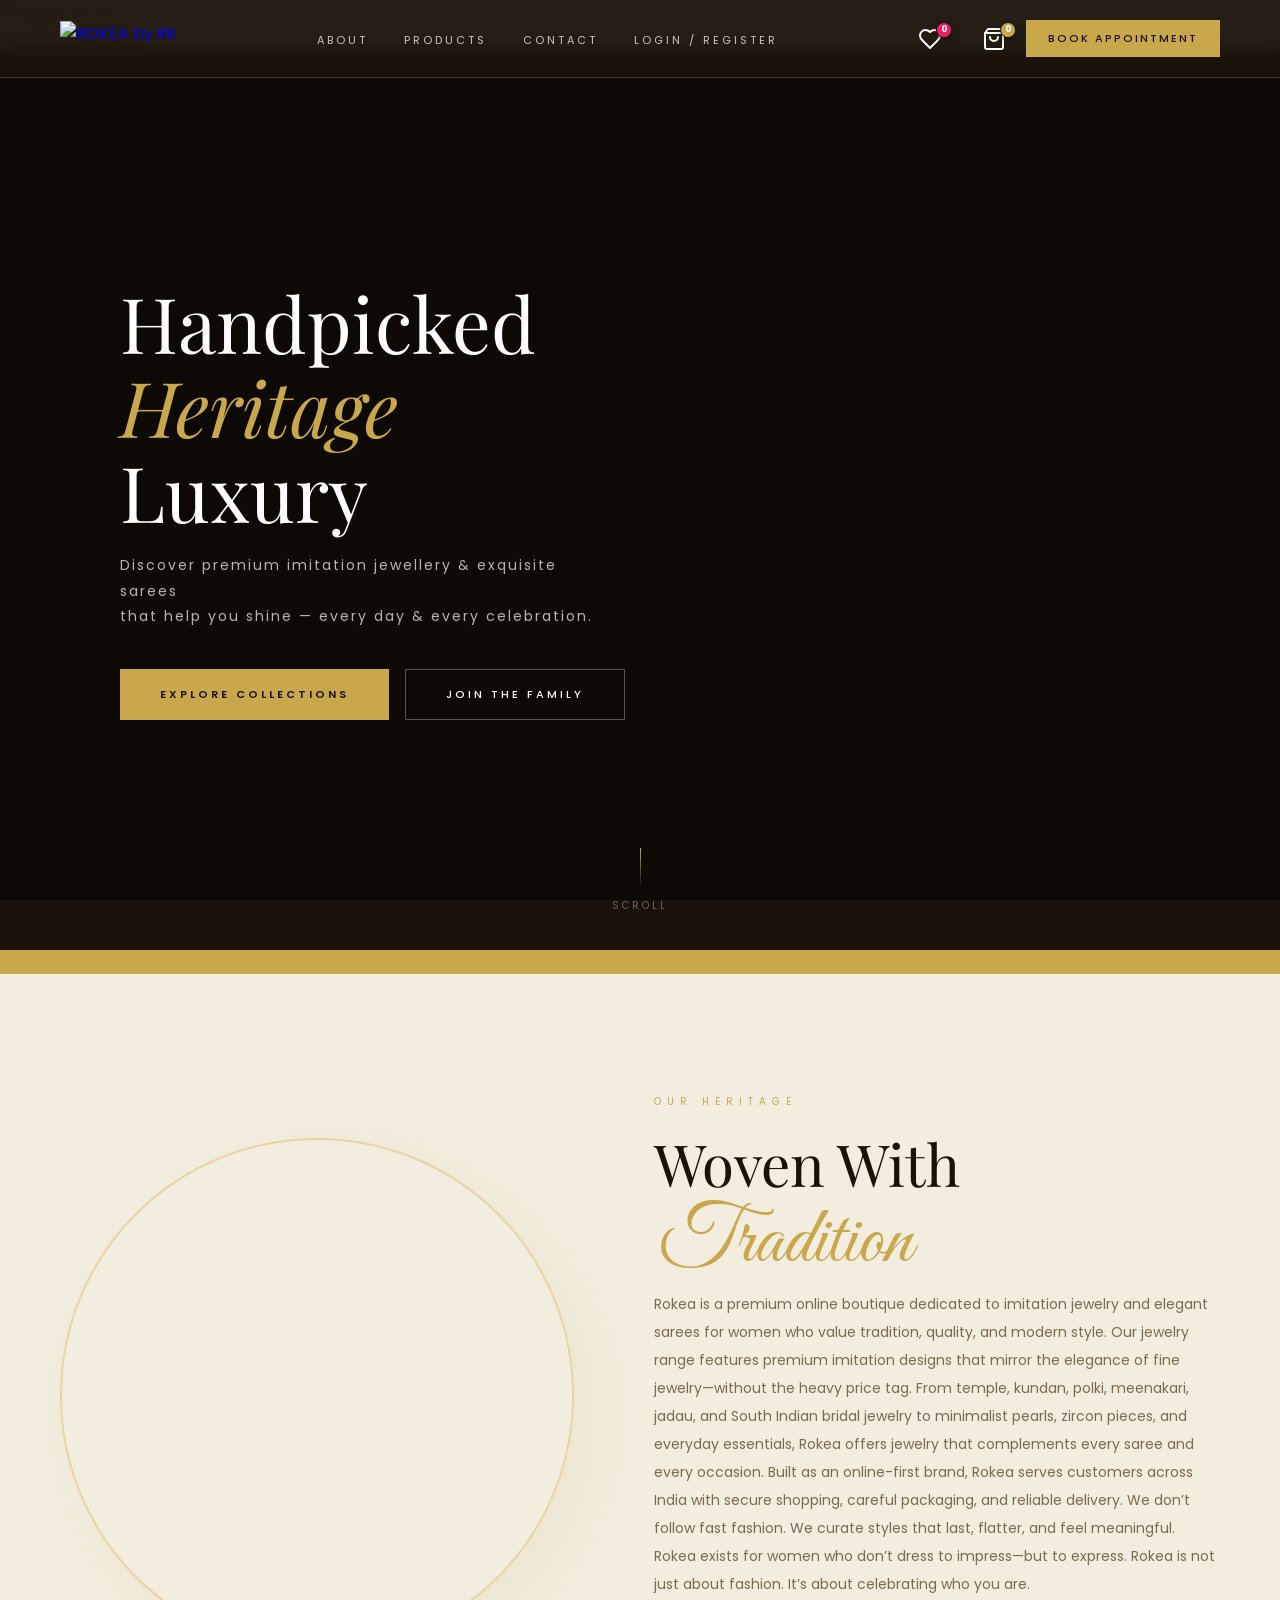
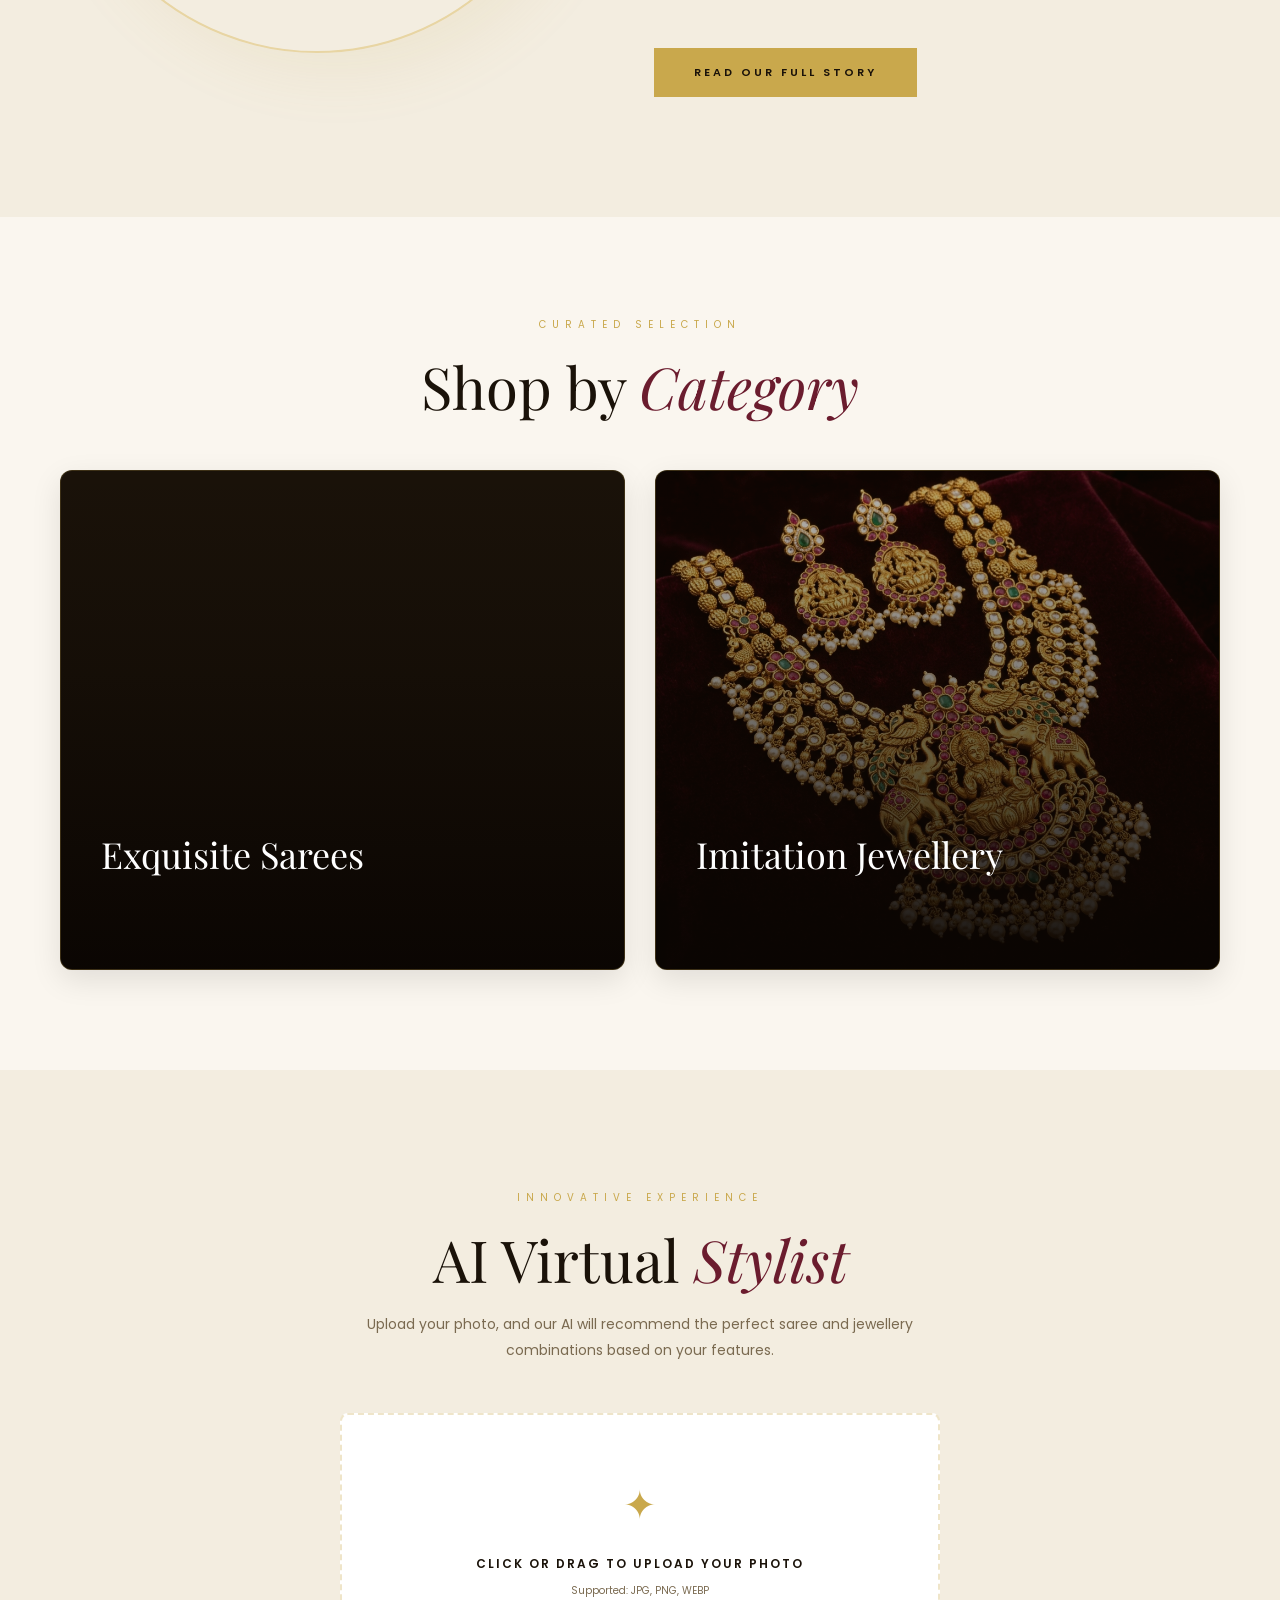
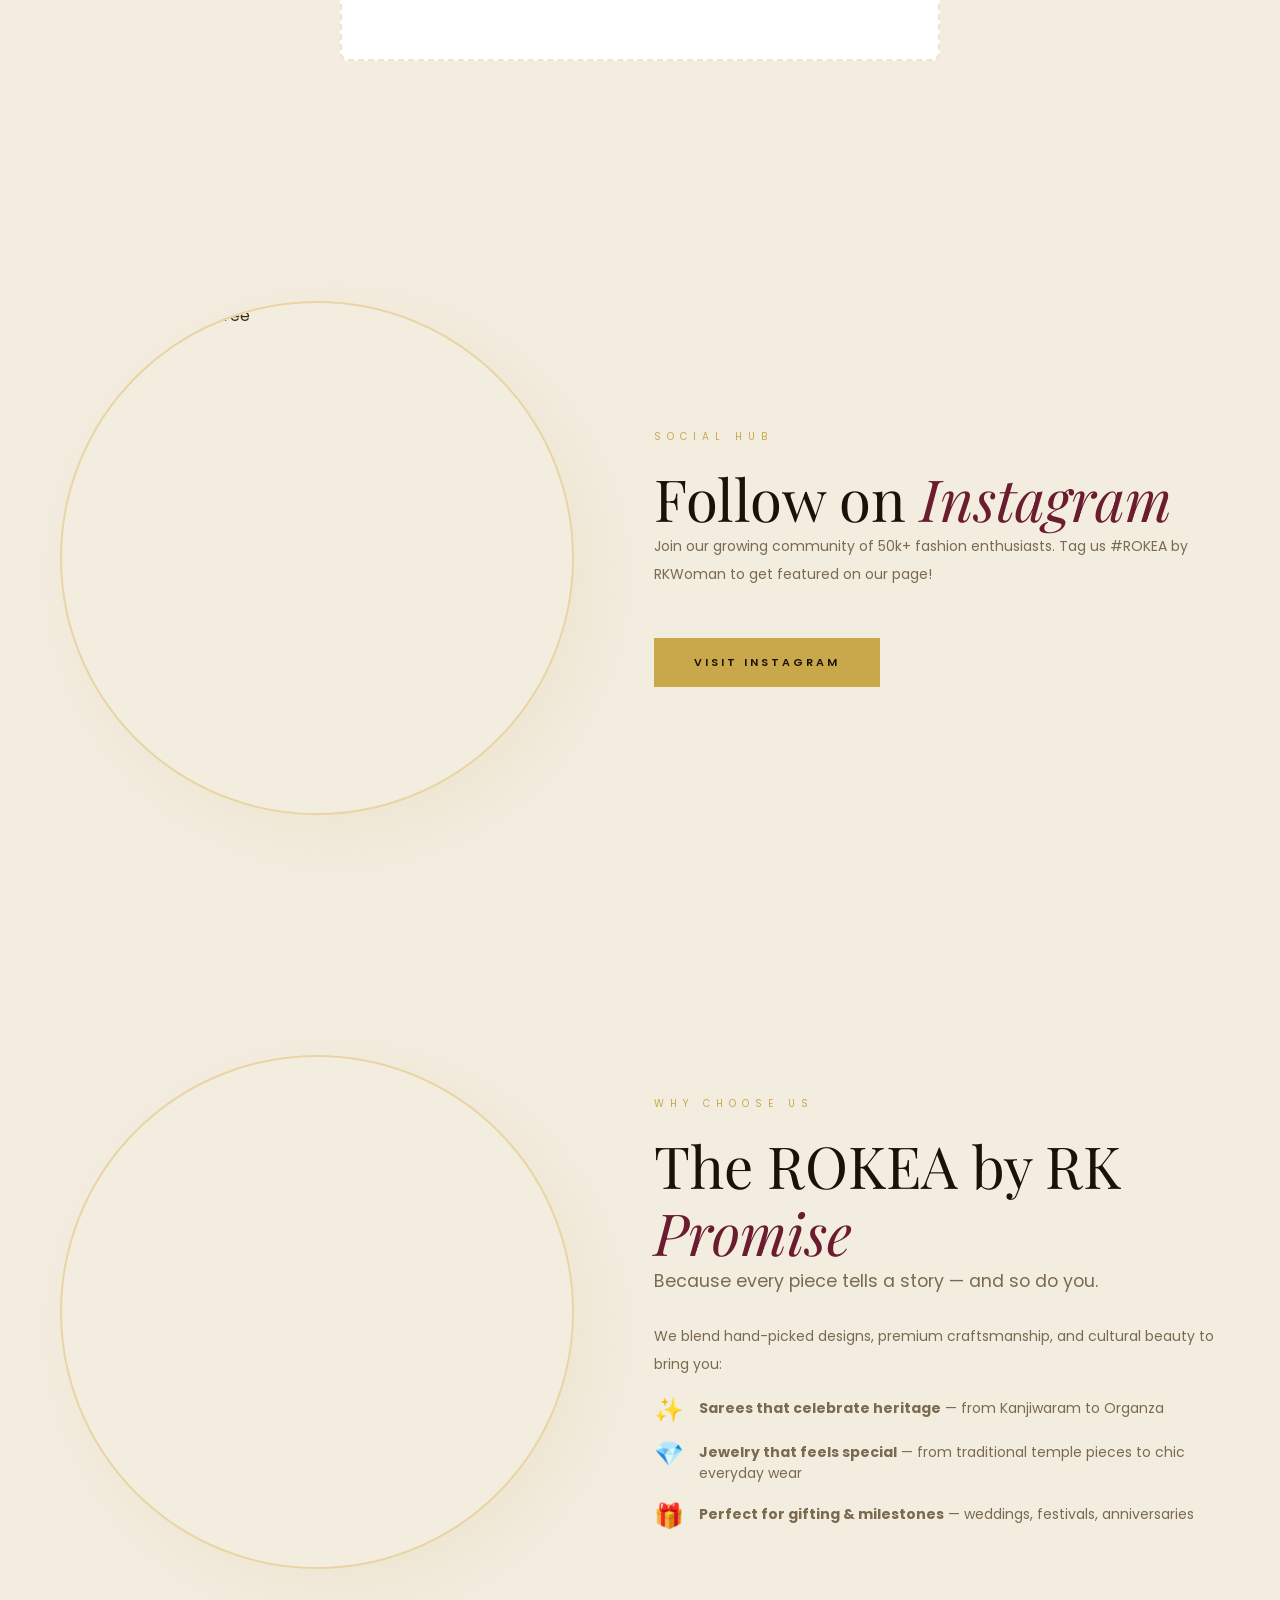
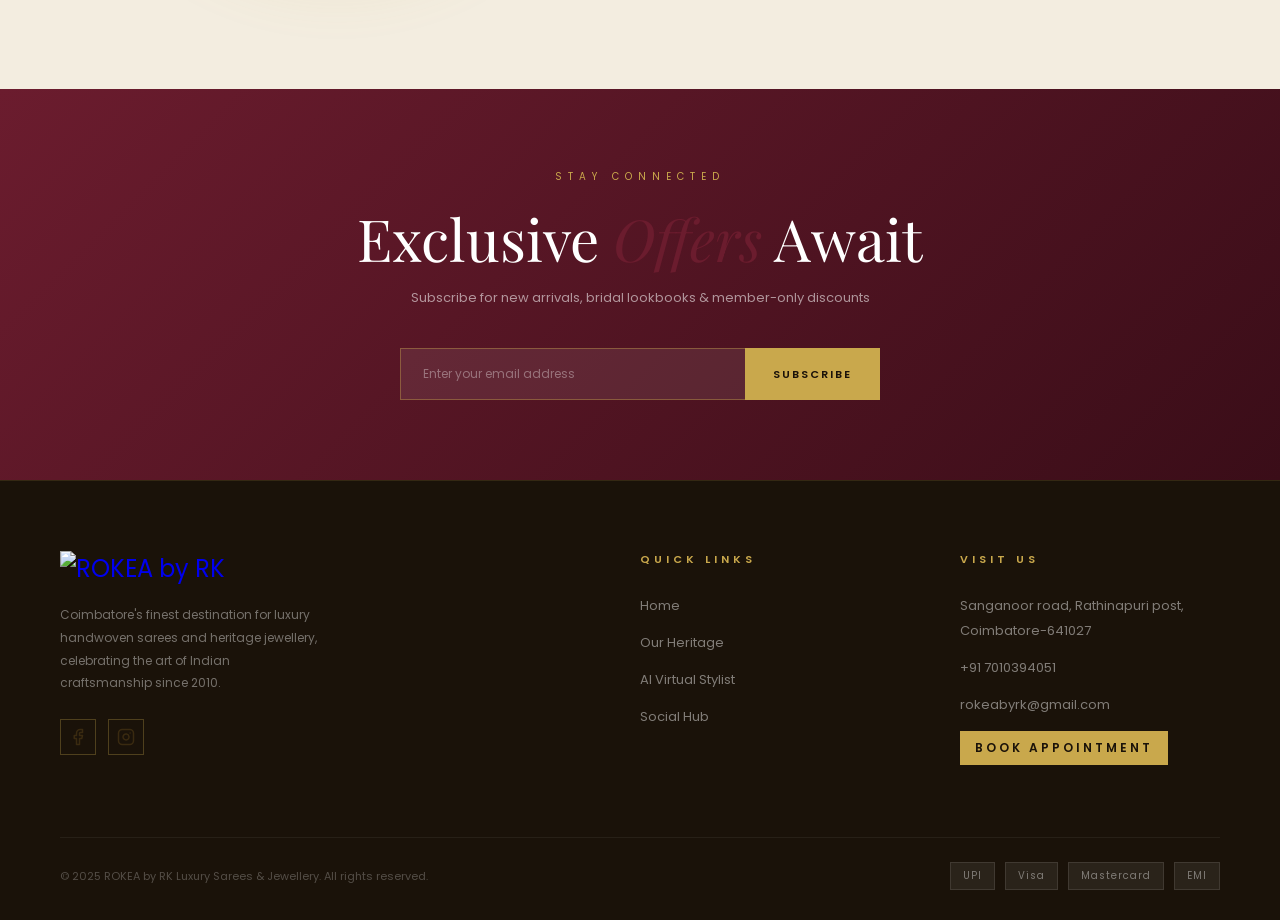
==== commit 03085d52: "Implement splash screen in index.html Added a splash screen with logo and scroll indicator." ====
--- a/index.html
+++ b/index.html
@@ -20,10 +20,23 @@
 
 <body>
 
+  <!-- SPLASH SCREEN -->
+  <div id="splashScreen" class="splash-screen">
+    <div class="splash-content">
+      <img id="splashLogo" src="https://static.wixstatic.com/media/9881b8_16e714ef67304ad7812d38944b0b0b16~mv2.png/v1/crop/x_0,y_92,w_5000,h_1065/fill/w_1500,h_320,al_c,q_100,enc_avif,quality_auto/ROKEA%20horizontal%20logo%20(1).png" alt="ROKEA by RK" class="splash-logo-img">
+    </div>
+    <div class="splash-scroll-indicator">
+      <span class="splash-scroll-text">Scroll to Discover</span>
+      <div class="splash-scroll-mouse">
+        <div class="splash-scroll-wheel"></div>
+      </div>
+    </div>
+  </div>
+
   <!-- NAV -->
   <nav>
     <a href="#" class="nav-logo">
-      <img
+      <img id="navLogoImg"
         src="https://static.wixstatic.com/media/9881b8_16e714ef67304ad7812d38944b0b0b16~mv2.png/v1/crop/x_0,y_92,w_5000,h_1065/fill/w_155,h_33,fp_0.50_0.50,q_85,usm_0.66_1.00_0.01,enc_avif,quality_auto/ROKEA%20horizontal%20logo%20(1).png"
         alt="ROKEA by RK" class="logo-img">
     </a>
@@ -684,4 +697,4 @@
   <script src="script.js"></script>
 </body>
 
-</html>+</html>
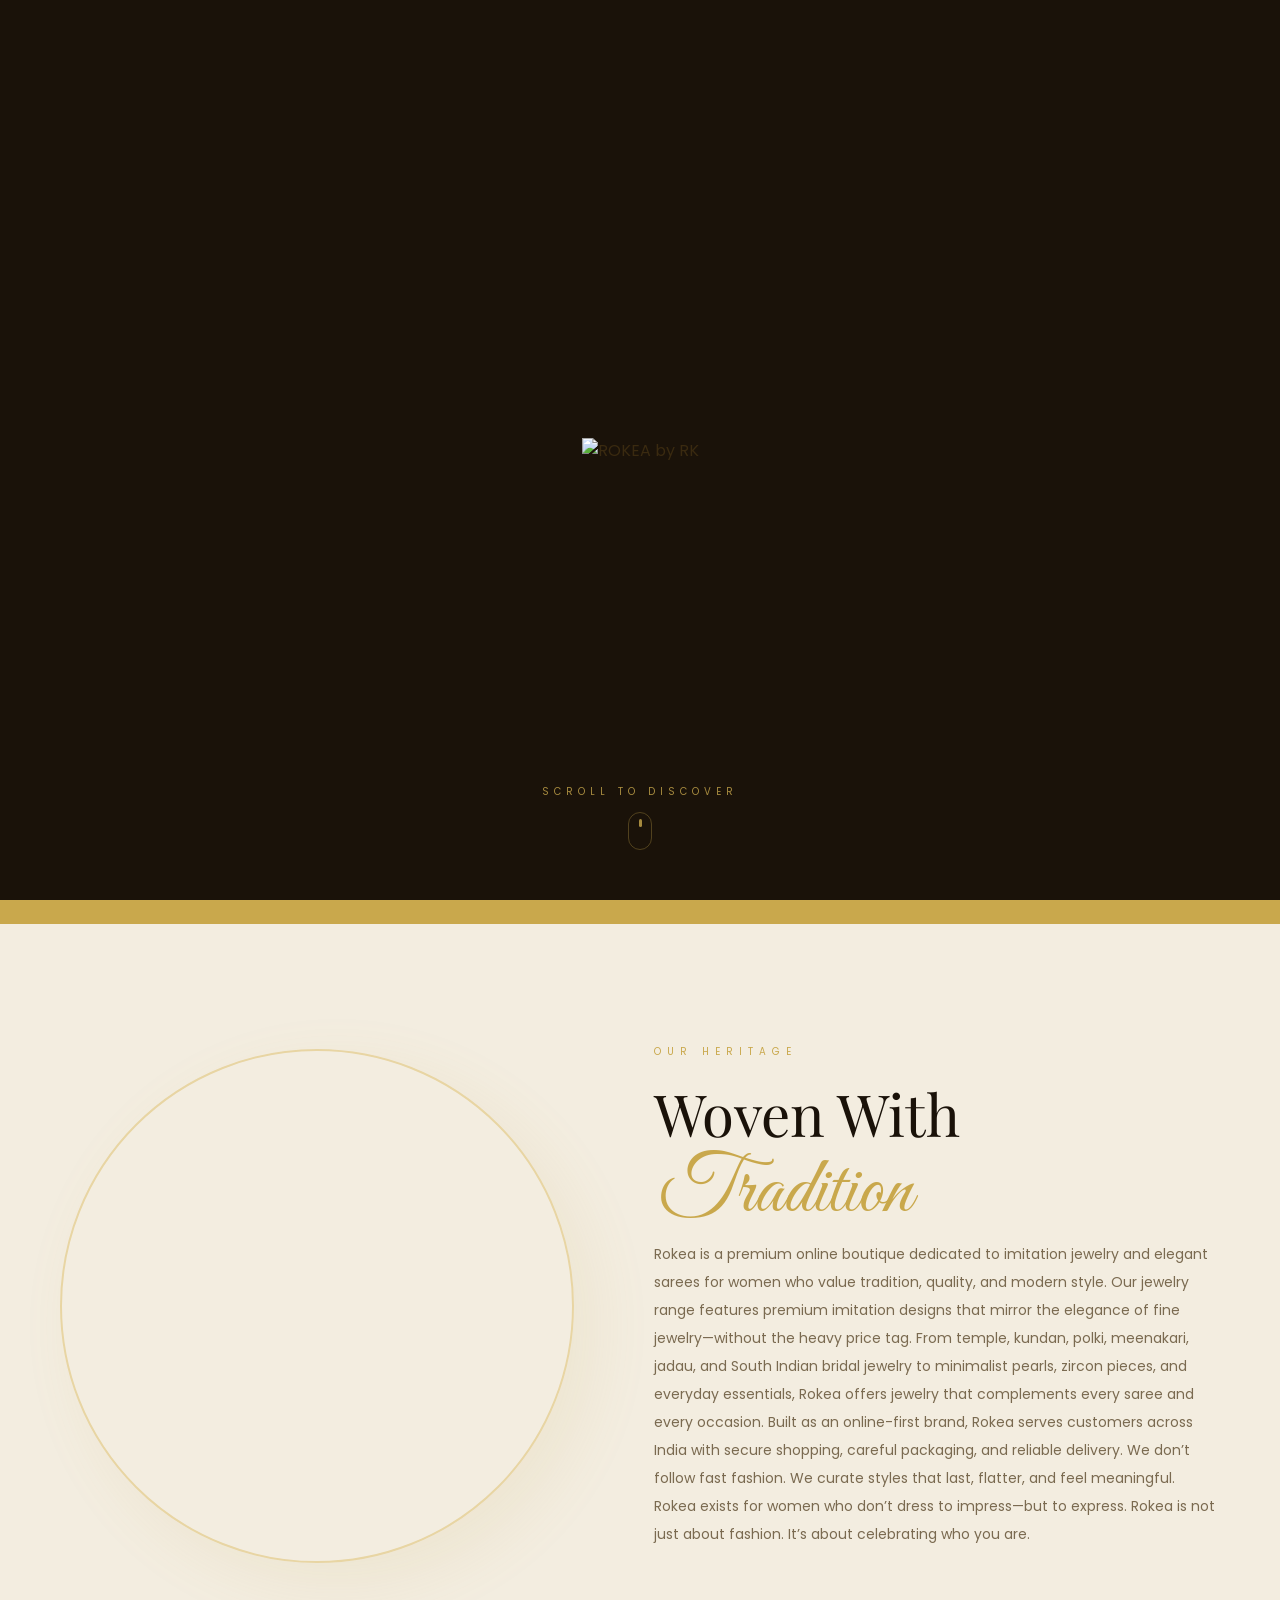
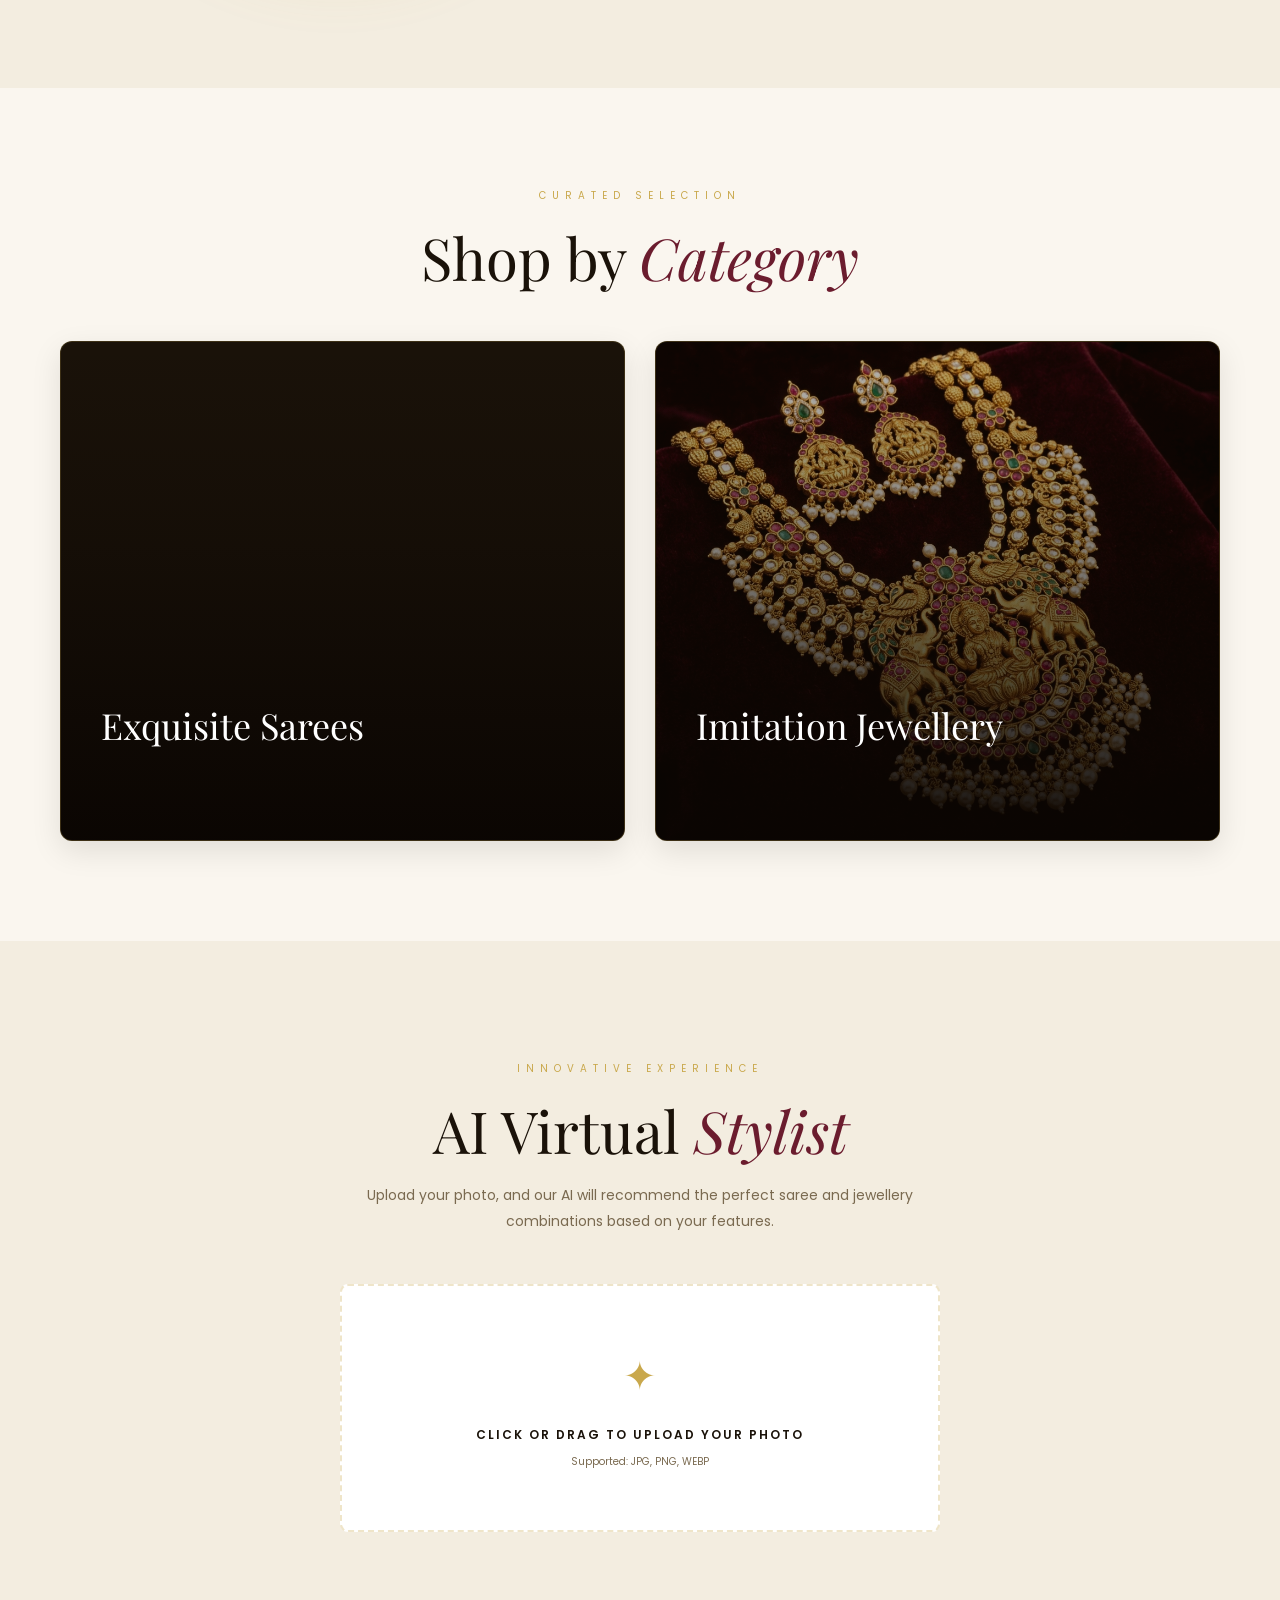
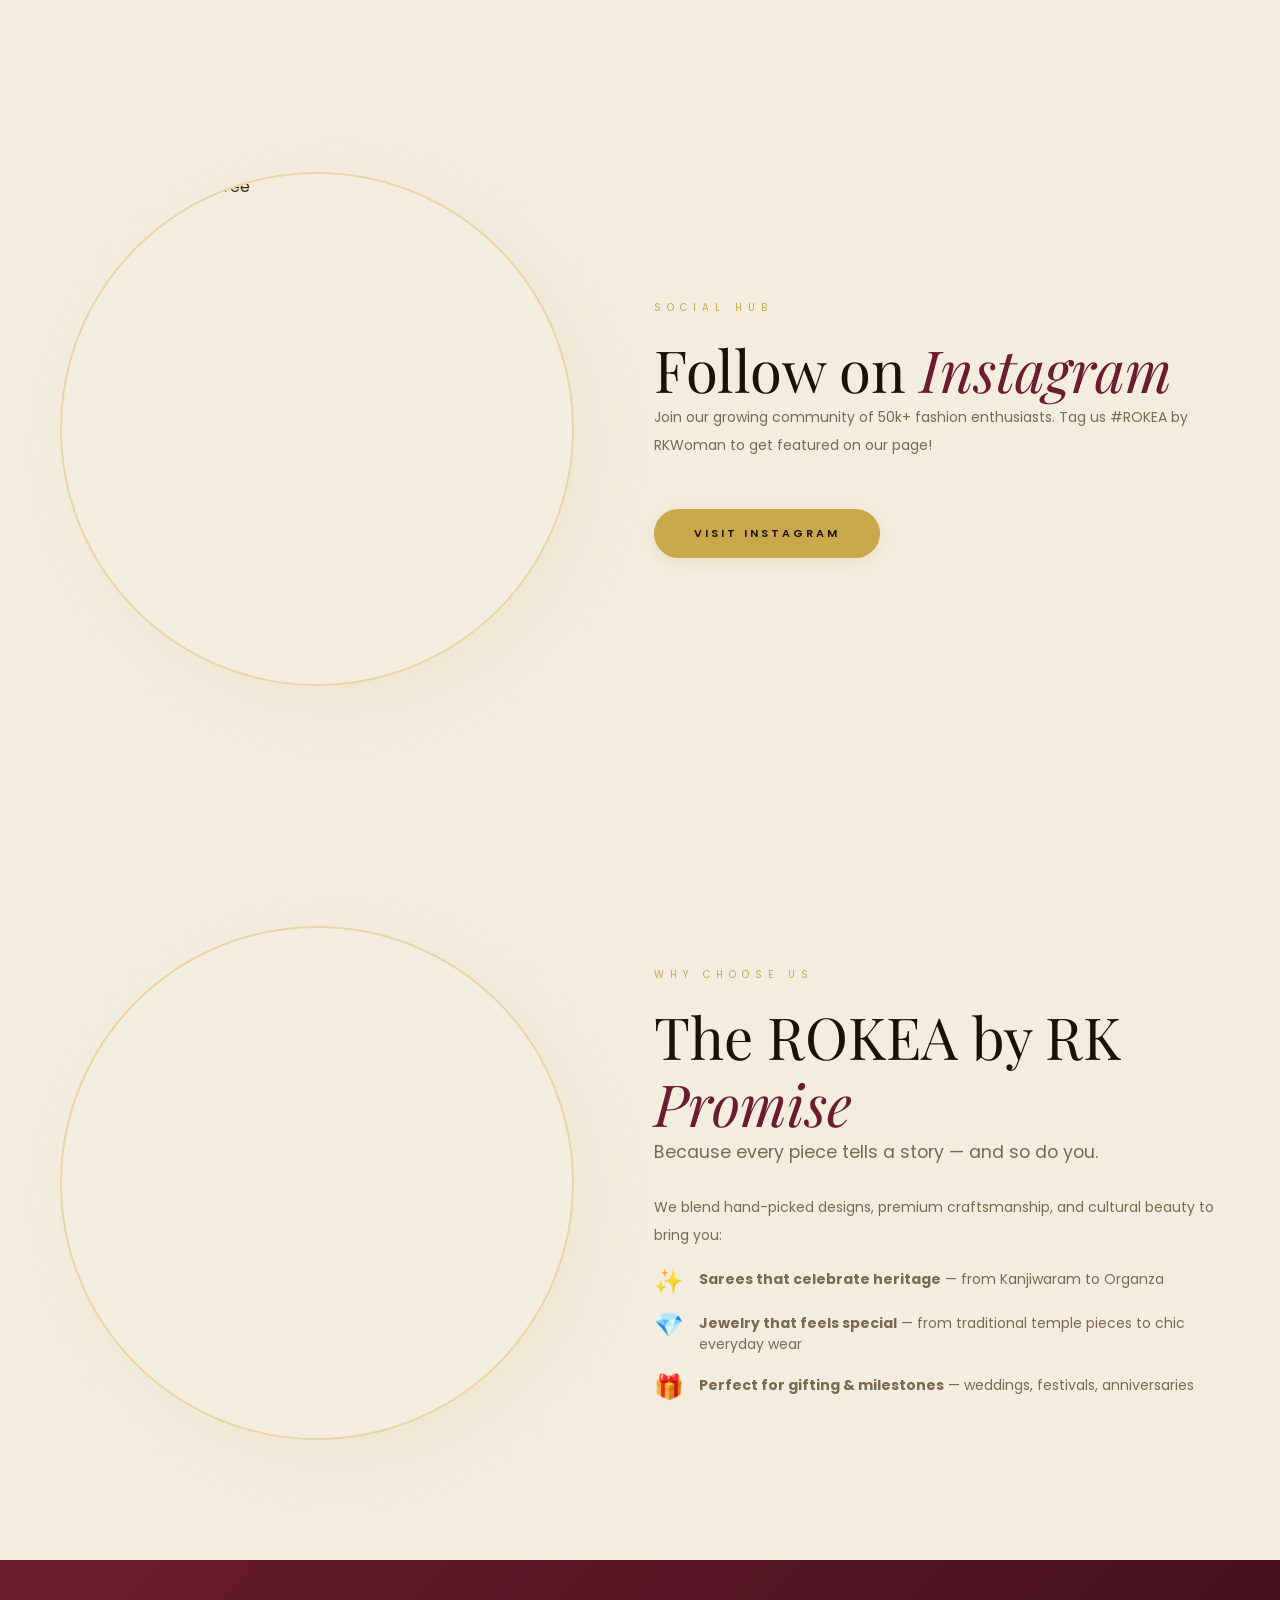
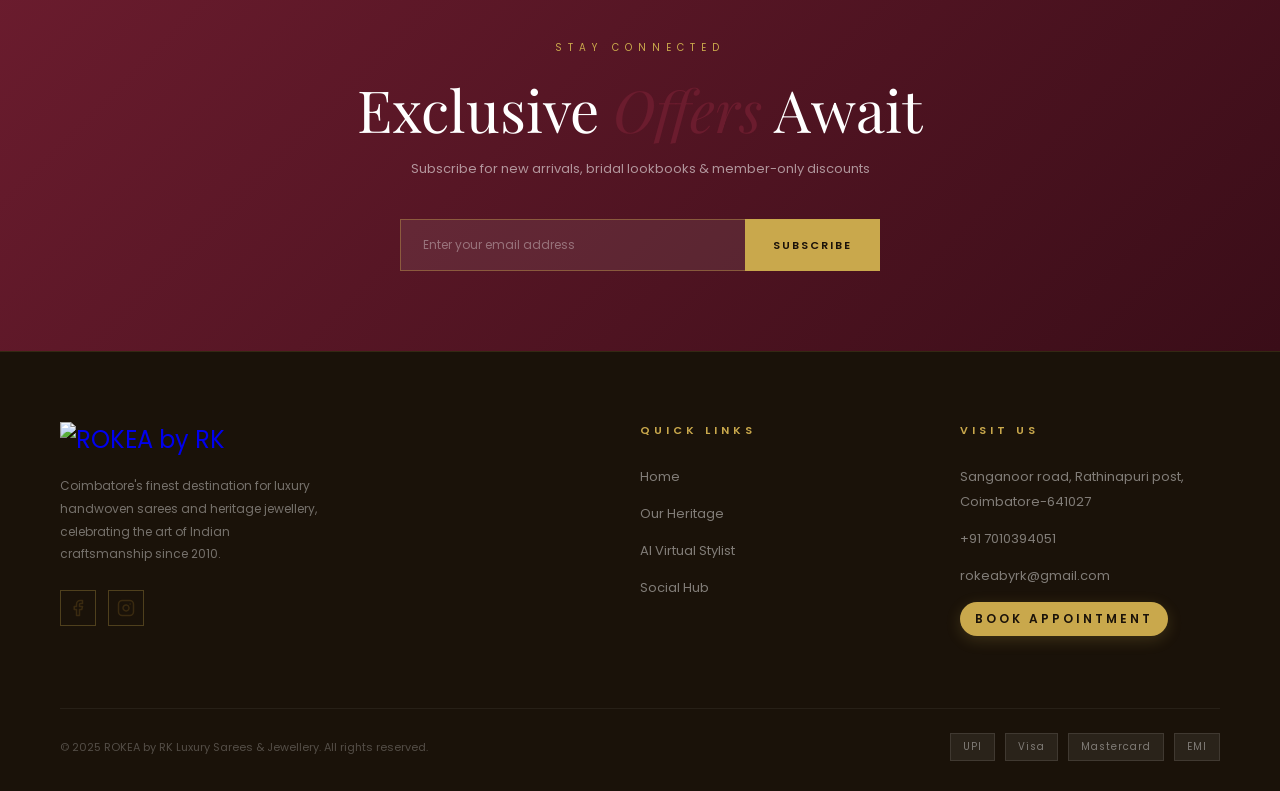
==== commit 8a3d60fa: "Update index.html" ====
--- a/index.html
+++ b/index.html
@@ -133,8 +133,6 @@
           Rokea is not just about fashion.
           It’s about celebrating who you are.
         </p>
-
-        <button class="btn-primary" style="margin-top: 30px;" onclick="openFullStory()">Read Our Full Story</button>
       </div>
     </div>
   </section>
@@ -591,45 +589,6 @@
       </div>
     </div>
   </div>
-
-  <!-- FULL STORY MODAL -->
-  <div class="modal" id="storyModal">
-    <div class="modal-content" style="max-width: 800px; line-height: 2.2;">
-      <span class="modal-close" onclick="closeFullStory()">&times;</span>
-      <span class="section-label">Since 2010</span>
-      <h2 class="section-title">The ROKEA <em>Chronicles</em></h2>
-      <div style="margin-top: 40px; color: var(--text); font-size: 15px;">
-        <p style="margin-bottom: 25px;">
-          It was a quiet morning in the weavers' colonies of Coimbatore in 2010 when ROKEA was born. We saw more than
-          just silk; we saw the history of families, the rhythm of looms that had been singing the same song for
-          centuries. Our founder, driven by a passion for India's textile heritage, set out to create a bridge between
-          these timeless artisans and the world's most discerning women.
-        </p>
-        <p style="margin-bottom: 25px;">
-          Every ROKEA saree starts months before it reaches our boutique. It begins with the careful selection of
-          mulberry silk and the pure gold zari of Kanchipuram. We work directly with master weavers, ensuring that the
-          'Handloom Mark' is not just a certification, but a promise of authenticity.
-        </p>
-        <img src="emerald_green_saree.png"
-          style="width: 100%; height: 300px; object-fit: cover; margin-bottom: 25px; border-radius: 4px;">
-        <p style="margin-bottom: 25px;">
-          Our jewellery collection follows the same philosophy of "Heritage Uncompromised." From the temple treasures of
-          the South to the royal Kundan of the North, our pieces are hallmarks of pure 22kt gold and certified
-          gemstones. We aren't just selling ornaments; we are offering heirloom pieces that mothers will pass down to
-          daughters for generations.
-        </p>
-        <p style="margin-bottom: 25px;">
-          Today, with our flagship stores in <strong>RS Puram, Anna Nagar, and Madurai Central</strong>, ROKEA
-          continues to redefine luxury as "Modern Tradition." We invite you to step into our boutiques, not just to
-          shop, but to experience the soul of Indian craftsmanship.
-        </p>
-        <div style="text-align: center; color: var(--gold); margin-top: 40px; font-style: italic;">
-          "Draped in Timeless Splendour"
-        </div>
-      </div>
-    </div>
-  </div>
-
   <!-- AUTOMATIC LEAD CAPTURE POPUP -->
   <div class="modal" id="leadModal">
     <div class="modal-content lead-popup-content">
--- a/style.css
+++ b/style.css
@@ -17,8 +17,6 @@
   --maroon: #6B1C2E;
   --text: #3A2A10;
   --muted: #7A6A50;
-  --text: #3A2A10;
-  --muted: #7A6A50;
 }
 
 @keyframes rotateBorder {
@@ -34,6 +32,7 @@
 html {
   scroll-behavior: smooth;
   overflow-x: hidden;
+  -webkit-overflow-scrolling: touch;
 }
 
 body {
@@ -41,7 +40,82 @@
   background: var(--cream);
   color: var(--text);
   overflow-x: hidden;
-}
+  -webkit-overflow-scrolling: touch;
+}
+
+/* ── SPLASH SCREEN ── */
+.splash-screen {
+  position: fixed;
+  inset: 0;
+  background: var(--dark);
+  z-index: 99999;
+  display: flex;
+  justify-content: center;
+  align-items: center;
+  transition: opacity 0.8s ease;
+}
+
+.splash-content {
+  text-align: center;
+}
+
+.splash-logo-img {
+  height: clamp(60px, 12vw, 120px);
+  width: auto;
+  transition: all 1s cubic-bezier(0.4, 0, 0.2, 1);
+  transform-origin: center center;
+}
+
+.splash-screen.scrolled {
+  opacity: 0;
+  pointer-events: none;
+}
+
+/* ── SPLASH SCROLL INDICATOR ── */
+.splash-scroll-indicator {
+  position: absolute;
+  bottom: 50px;
+  display: flex;
+  flex-direction: column;
+  align-items: center;
+  gap: 12px;
+  opacity: 0.8;
+  animation: fadeIn 2s ease forwards;
+  transition: opacity 0.5s ease;
+}
+
+.splash-scroll-text {
+  font-family: 'Poppins', sans-serif;
+  font-size: 10px;
+  letter-spacing: 5px;
+  text-transform: uppercase;
+  color: var(--gold);
+}
+
+.splash-scroll-mouse {
+  width: 24px;
+  height: 38px;
+  border: 1px solid rgba(201, 168, 76, 0.4);
+  border-radius: 12px;
+  position: relative;
+  display: flex;
+  justify-content: center;
+}
+
+.splash-scroll-wheel {
+  width: 3px;
+  height: 8px;
+  background: var(--gold);
+  border-radius: 2px;
+  margin-top: 6px;
+  animation: scrollWheel 2s infinite cubic-bezier(0.15, 0.41, 0.69, 0.94);
+}
+
+@keyframes scrollWheel {
+  0% { transform: translateY(0); opacity: 1; }
+  100% { transform: translateY(12px); opacity: 0; }
+}
+
 
 /* ── NAV ── */
 nav {
@@ -125,14 +199,17 @@
   background: var(--gold);
   padding: 10px 22px;
   border: none;
+  border-radius: 50px;
   cursor: pointer;
   font-family: 'Poppins', sans-serif;
-  font-weight: 500;
-  transition: background 0.3s;
+  font-weight: 600;
+  transition: all 0.3s ease;
 }
 
 .nav-cta:hover {
   background: var(--gold-light);
+  transform: scale(1.05);
+  box-shadow: 0 5px 15px rgba(201, 168, 76, 0.3);
 }
 
 .menu-toggle,
@@ -265,37 +342,43 @@
   color: var(--dark);
   padding: 16px 40px;
   border: none;
+  border-radius: 50px;
   cursor: pointer;
   font-family: 'Poppins', sans-serif;
   font-size: 11px;
   font-weight: 600;
   letter-spacing: 3px;
   text-transform: uppercase;
-  transition: background 0.3s, transform 0.2s;
+  transition: all 0.4s cubic-bezier(0.165, 0.84, 0.44, 1);
+  box-shadow: 0 4px 15px rgba(201, 168, 76, 0.2);
 }
 
 .btn-primary:hover {
   background: var(--gold-light);
-  transform: translateY(-2px);
+  transform: translateY(-3px);
+  box-shadow: 0 8px 25px rgba(201, 168, 76, 0.4);
 }
 
 .btn-outline {
   background: transparent;
   color: #fff;
   padding: 16px 40px;
-  border: 1px solid rgba(255, 255, 255, 0.3);
+  border: 1px solid rgba(255, 255, 255, 0.4);
+  border-radius: 50px;
   cursor: pointer;
   font-family: 'Poppins', sans-serif;
   font-size: 11px;
   font-weight: 500;
   letter-spacing: 3px;
   text-transform: uppercase;
-  transition: border-color 0.3s, color 0.3s;
+  transition: all 0.4s cubic-bezier(0.165, 0.84, 0.44, 1);
 }
 
 .btn-outline:hover {
   border-color: var(--gold);
   color: var(--gold);
+  background: rgba(201, 168, 76, 0.05);
+  transform: translateY(-3px);
 }
 
 .hero-scroll {
@@ -875,12 +958,15 @@
   gap: 8px;
   margin-bottom: 12px;
   margin-top: auto;
+  border-top: 1px solid rgba(201, 168, 76, 0.1);
+  padding-top: 10px;
 }
 
 .price-main {
-  font-size: 16px;
-  font-weight: 600;
-  color: var(--dark);
+  font-size: 18px;
+  font-weight: 700;
+  color: var(--gold-dark);
+  letter-spacing: 0.5px;
 }
 
 .price-old {
@@ -2760,8 +2846,3 @@
   color: var(--text);
   padding: 10px;
 }
-  font-size: 14px;
-  line-height: 1.8;
-  color: #444;
-  text-align: justify;
-}
--- a/mobile.css
+++ b/mobile.css
@@ -418,12 +418,15 @@
   }
 
   .product-price {
-    margin-bottom: 10px;
+    margin-bottom: 12px;
+    border-top: 1px solid rgba(201, 168, 76, 0.1);
+    padding-top: 8px;
   }
 
   .price-main {
-    font-size: 14px;
-    color: var(--dark);
+    font-size: 15px;
+    font-weight: 700;
+    color: var(--gold-dark);
   }
 
   /* ── 5. TABS & SORTING ── */
@@ -992,4 +995,4 @@
     font-size: 10px !important;
     white-space: nowrap;
   }
-}+}
